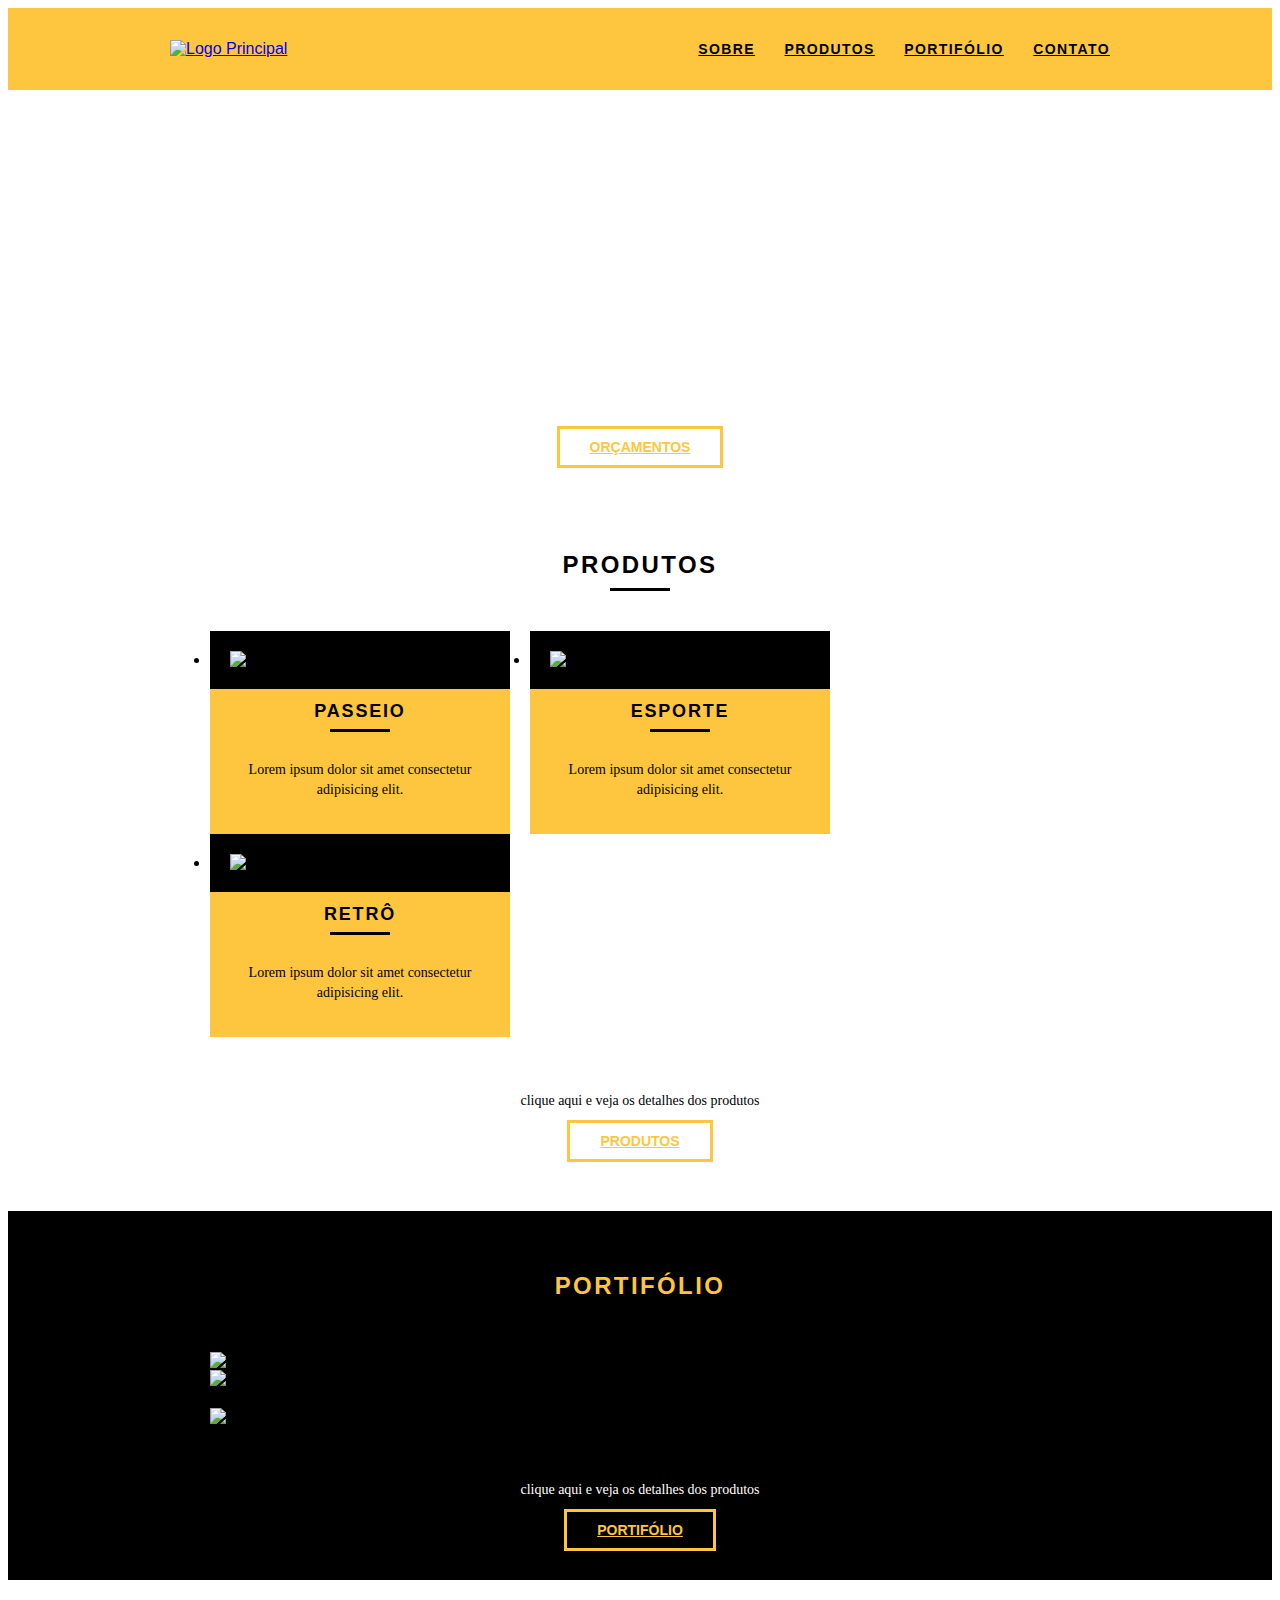
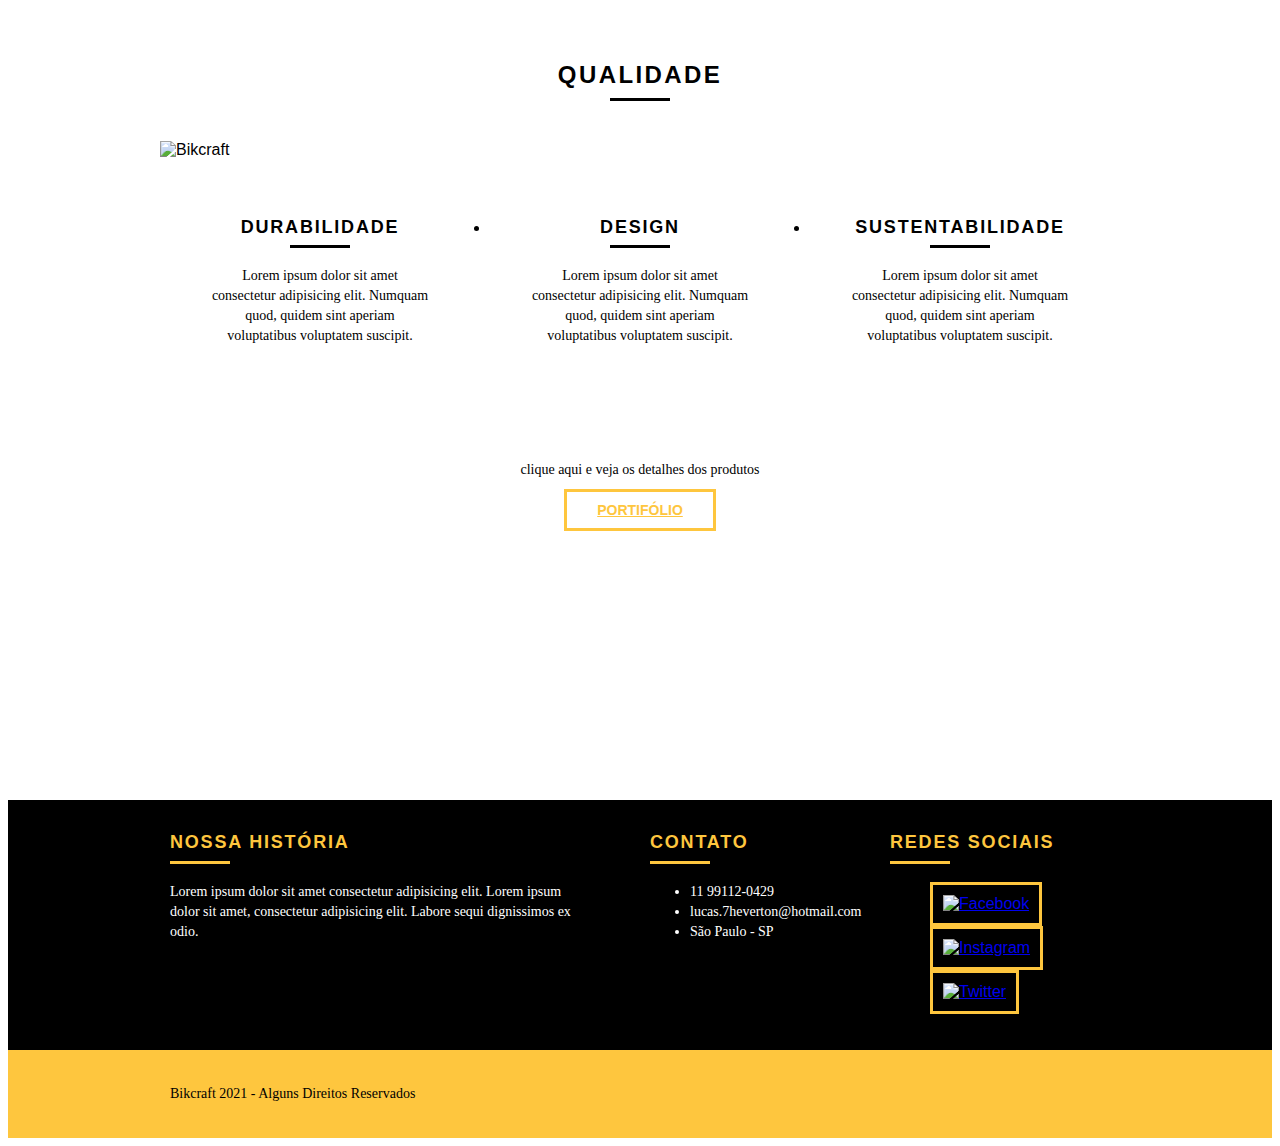
==== index.html @ a761aecc "add plugin slide js" ====
<!DOCTYPE html>
<html lang="pt-BR">

<head>
    <meta charset="UTF-8">
    <meta http-equiv="X-UA-Compatible" content="IE=edge">
    <meta name="viewport" content="width=device-width, initial-scale=1.0">
    <link rel="stylesheet" href="assets/css/normalize.css">
    <link rel="stylesheet" href="assets/css/reset.css">
    <link rel="stylesheet" href="assets/css/grid.css">
    <link rel="stylesheet" href="assets/css/index.css">
    <link rel="stylesheet" href="assets/css/resposivo.css">
    <script>document.documentElement.classList.add("js");</script>
    <title>Bikcraft</title>
</head>

<body>

    <header class="header">
        <div class="container">
            <a class="grid-4" href="index.html">
                <img src="assets/img/bikcraft.svg" alt="Logo Principal">
            </a>
            <nav class="header_menu grid-12">
                <ul>
                    <li><a href="sobre.html">Sobre</a></li>
                    <li><a href="produtos.html">Produtos</a></li>
                    <li><a href="portifolio.html">Portifólio</a></li>
                    <li><a href="contato.html">Contato</a></li>
                </ul>
            </nav>
        </div>
    </header>

    <section class="introducao">
        <div class="container">
            <h1>Bicicletas Feitas a Mão</h1>
            <blockquote class="quote-externo">
                <p>"não tenha nada em sua casa que você não considere útil ou acredita ser bonito"</p>
                <cite>LUCAS HEVERTON</cite>
            </blockquote>
            <a href="produtos.html" class="btn">Orçamentos</a>
        </div>
    </section>

    <section class="produtos container">
        <h2 class="subtitle">Produtos</h2>
        <ul class="produtos_lista">
            <li class="grid-1-3">
                <div class="produtos_icone">
                    <img src="assets/img/produtos/passeio.svg" alt="Passeio">
                </div>
                <h3>Passeio</h3>
                <p>Lorem ipsum dolor sit amet consectetur adipisicing elit.</p>
            </li>

            <li class="grid-1-3">
                <div class="produtos_icone">
                    <img src="assets/img/produtos/esporte.svg" alt="Esporte">
                </div>
                <h3>Esporte</h3>
                <p>Lorem ipsum dolor sit amet consectetur adipisicing elit.</p>
            </li>

            <li class="grid-1-3">
                <div class="produtos_icone">
                    <img src="assets/img/produtos/retro.svg" alt="Retrô">
                </div>
                <h3>Retrô</h3>
                <p>Lorem ipsum dolor sit amet consectetur adipisicing elit.</p>
            </li>
        </ul>

        <div class="call">
            <p>clique aqui e veja os detalhes dos produtos</p>
            <a class="btn btn-black" href="/produtos.html">Produtos</a>
        </div>
    </section>

    <section class="portifolio">
        <div class="container">
            <h2 class="subtitle">Portifólio</h2>
            <ul>
                <li class="grid-8">
                    <img src="assets/img/portfolio/retro.jpg" alt="Retrô">
                </li>

                <li class="grid-8">
                    <img src="assets/img/portfolio/passeio.jpg" alt="Passeio">
                </li>

                <li class="grid-16">
                    <img src="assets/img/portfolio/esporte.jpg" alt="Esporte">
                </li>
            </ul>

            <div class="call">
                <p>clique aqui e veja os detalhes dos produtos</p>
                <a class="btn" href="/portifolio.html">Portifólio</a>
            </div>

        </div>
    </section>

    <section class="qualidade container">
        <h2 class="subtitle">Qualidade</h2>
        <img src="assets/img/bikcraft-qualidade.svg" alt="Bikcraft">
        <ul class="qualidade_lista">
            <li class="grid-1-3">
                <h3>Durabilidade</h3>
                <p>
                    Lorem ipsum dolor sit amet consectetur adipisicing elit. Numquam quod, quidem sint aperiam
                    voluptatibus voluptatem suscipit.
                </p>
            </li>
            <li class="grid-1-3">
                <h3>Design</h3>
                <p>
                    Lorem ipsum dolor sit amet consectetur adipisicing elit. Numquam quod, quidem sint aperiam
                    voluptatibus voluptatem suscipit.
                </p>
            </li>
            <li class="grid-1-3">
                <h3>Sustentabilidade</h3>
                <p>
                    Lorem ipsum dolor sit amet consectetur adipisicing elit. Numquam quod, quidem sint aperiam
                    voluptatibus voluptatem suscipit.
                </p>
            </li>
        </ul>

        <div class="call">
            <p>clique aqui e veja os detalhes dos produtos</p>
            <a class="btn btn-black" href="/portifolio.html">Portifólio</a>
        </div>
    </section>

    <section class="ft-box">
        <blockquote class="quote-externo container">
            <p>"Lorem ipsum, dolor sit amet consectetur adipisicing elit."</p>
            <cite>LUCAS HEVERTON</cite>
        </blockquote>
    </section>

    <footer>
        <div class="footer">
            <div class="container">
                <div class="grid-8 footer_historia">
                    <h3>Nossa História</h3>
                    <p>Lorem ipsum dolor sit amet consectetur adipisicing elit. Lorem ipsum dolor sit amet, consectetur
                        adipisicing elit. Labore sequi dignissimos ex odio.</p>
                </div>
                <div class="grid-4 footer_contato">
                    <h3>Contato</h3>
                    <ul>
                        <li>11 99112-0429 </li>
                        <li>lucas.7heverton@hotmail.com</li>
                        <li>São Paulo - SP</li>
                    </ul>
                </div>
                <div class="grid-4 footer_social">
                    <h3>Redes Sociais</h3>
                    <ul>
                        <li>
                            <a href="#" target="_blank">
                                <img src="assets/img/redes-sociais/facebook.svg" alt="Facebook">
                            </a>
                        </li>
                        <li>
                            <a href="#" target="_blank">
                                <img src="assets/img/redes-sociais/instagram.svg" alt="Instagram">
                            </a>
                        </li>
                        <li>
                            <a href="#" target="_blank">
                                <img src="assets/img/redes-sociais/twitter.svg" alt="Twitter">
                            </a>
                        </li>
                    </ul>
                </div>
            </div>
        </div>

        <div class="copy">
            <div class="container">
                <p class="grid-16">Bikcraft 2021 - Alguns Direitos Reservados</p>
            </div>
        </div>

    </footer>
    <script type="text/javascript" src="assets/js/index.js"></script>
</body>

</html>
---- assets/css/grid.css ----
*, *:before, *:after {
  -webkit-box-sizing: border-box; 
  -moz-box-sizing: border-box; 
  box-sizing: border-box;
}

.container {
	max-width: 960px;
	margin: 0 auto;
	padding: 0px;
	position: relative;
}

.container:after, .container:before {
	content: " ";
	display: table;
}

.container:after {
	clear: both;
}

.grid-1, .grid-2, .grid-3, .grid-4, .grid-5, .grid-6, .grid-7, .grid-8, .grid-9, .grid-10, .grid-11, .grid-12, .grid-13, .grid-14, .grid-15, .grid-16, .grid-1-3 {
	float: left;
	margin-left: 10px;
	margin-right: 10px;
}

.grid-1 	{width: 40px;}
.grid-2 	{width: 100px;}
.grid-3 	{width: 160px;}
.grid-4 	{width: 220px;}
.grid-5 	{width: 280px;}
.grid-6 	{width: 340px;}
.grid-7 	{width: 400px;}
.grid-8 	{width: 460px;}
.grid-9 	{width: 520px;}
.grid-10 	{width: 580px;}
.grid-11 	{width: 640px;}
.grid-12 	{width: 700px;}
.grid-13 	{width: 760px;}
.grid-14 	{width: 820px;}
.grid-15 	{width: 880px;}
.grid-16 	{width: 940px;}
.grid-1-3	{width: 300px;}

@media only screen and (min-width: 788px) and (max-width: 979px) {
	
	.container {
		max-width: 768px;
	}

	.grid-1 	{width: 28px;}
	.grid-2 	{width: 76px;}
	.grid-3 	{width: 124px;}
	.grid-4 	{width: 172px;}
	.grid-5 	{width: 220px;}
	.grid-6 	{width: 268px;}
	.grid-7 	{width: 316px;}
	.grid-8 	{width: 364px;}
	.grid-9 	{width: 412px;}
	.grid-10 	{width: 460px;}
	.grid-11 	{width: 508px;}
	.grid-12 	{width: 556px;}
	.grid-13 	{width: 604px;}
	.grid-14 	{width: 652px;}
	.grid-15 	{width: 700px;}
	.grid-16 	{width: 748px;}
	.grid-1-3	{width: 236px;}
}

@media only screen and (max-width: 787px) {
    .container {
		width: 300px;
	}

	.grid-1, .grid-2, .grid-3, .grid-4, .grid-5, .grid-6, .grid-7, .grid-8, .grid-9, .grid-10, .grid-11, .grid-12, .grid-13, .grid-14, .grid-15, .grid-16, .grid-1-3 {
		width: 300px;
		margin: 0 0 20px 0;
		float: none;
	}
}
---- assets/css/index.css ----
/* Cores Padrão*/
:root {
    --defaultblack: #000000;
    --defaultwhite: #FFFFFF;
    --primary: #FEC63E;
}

/* Estilos Gerais */
body {
    font-family: Arial, Helvetica, sans-serif;
}

p {
    font-family: Georgia, 'Times New Roman', Times, serif;
    font-size: 14px;
    line-height: 20px;
}

.btn {
    border: 3px solid var(--primary);
    padding: 10px 30px;
    font-size: 14px;
    line-height: 20px;
    text-transform: uppercase;
    color: var(--primary);
    font-weight: bold;
}

.btn:hover {
    color: var(--defaultwhite);
    border: 3px solid var(--defaultwhite);
}

.btn-black:hover {
    color: var(--defaultblack);
    border: 3px solid var(--defaultblack);
}

.subtitle {
    font-size: 24px;
    line-height: 30px;
    font-weight: bold;
    letter-spacing: .1em;
    text-transform: uppercase;
    text-align: center;
    color: var(--defaultblack);
    margin-bottom: 40px;
}

.subtitle::after {
    content: '';
    display: block;
    width: 60px;
    margin: 0 auto;
    margin: 8px auto;
    border-top: 3px solid var(--defaultblack);
}

.subtitle-interno {
    font-size: 24px;
    line-height: 30px;
    font-weight: bold;
    letter-spacing: .1em;
    text-transform: uppercase;
    color: var(--defaultblack);
    margin-bottom: 20px;
}

.subtitle-interno::after {
    content: '';
    display: block;
    width: 60px;
    margin: 8px 0;
    border-top: 3px solid var(--defaultblack);
}

img {
    max-width: 100%;
    display: block;
    margin: 0 auto;
}

.introducao-interna { 
    width: 100%;
    height: 160px;
    text-align: center;
    background-repeat: no-repeat;
    background-position: center;
    color: var(--defaultwhite);
    padding-top: 30px;
}

.introducao-interna h1 {
    font-size: 36px;
    text-transform: uppercase;
    font-weight: bold;
}

.introducao-interna h1::after {
    content: '';
    display: block;
    width: 60px;
    margin: 0 auto;
    margin: 10px auto;
    border-top: 3px solid var(--defaultwhite);
}

/* Header */
.header {
    position: sticky;
    top: 0;
    width: 100%;
    background-color: var(--primary);
    padding: 15px 0;
    z-index: 999;
}

.header>.container {
    display: flex;
    place-items: center;
    align-items: center;
}

.header_menu {
    text-align: right;
}

.header_menu ul li {
    display: inline-block;
    margin-left: 25px;
}

.header_menu ul li a {
    color: var(--defaultblack);
    font-weight: bold;
    text-transform: uppercase;
    letter-spacing: .1em;
    font-size: 14px;
    line-height: 20px;
    padding: 10px 0;
}

.header_menu ul li a.menu-ativo {
    color: var(--defaultwhite);
}

.header_menu li a:hover {
    color: var(--defaultwhite);
}

/* Introdução */
.introducao {
    width: 100%;
    height: 380px;
    background-image: url("../img/bg.jpg");
    background-repeat: no-repeat;
    background-position: center;
    background-size: cover;
    text-align: center;
    padding: 80px;
}

.introducao h1 {
    font-size: 48px;
    text-transform: uppercase;
    color: var(--defaultwhite);
    font-weight: bold;
}

.quote-externo {
    max-width: 320px;
    margin: 0 auto;
    color: var(--defaultwhite);
    margin-bottom: 50px;
}

.quote-externo p {
    font-style: italic;
}

.quote-externo p::before,
.quote-externo p::after {
    content: '';
    display: block;
    width: 60px;
    margin: 0 auto;
    margin: 10px auto;
    border-top: 3px solid var(--defaultwhite);
}

.quote-externo cite {
    font-style: normal;
    font-weight: bold;
    font-style: 14px;
    letter-spacing: .1em;
}

/* Produtos */
.produtos {
    padding: 60px 0;
}

.produtos_lista li {
    background-color: var(--primary);
    text-align: center;
}

.produtos_lista h3 {
    font-weight: bold;
    font-size: 18px;
    line-height: 25px;
    text-transform: uppercase;
    letter-spacing: .1em;
    margin-top: 10px;
}

.produtos_lista h3::after {
    content: '';
    display: block;
    width: 60px;
    margin: 0 auto;
    margin: 5px auto;
    border-top: 3px solid var(--defaultblack);
}

.produtos_lista li p {
    padding: 10px 20px 20px 20px;
}

.produtos_icone {
    background-color: var(--defaultblack);
    padding: 20px;
}

.call {
    text-align: center;
    padding-top: 40px;
    clear: both;
}

.call p {
    margin-bottom: 20px;
}

/* Portifólio */
.portifolio {
    background-color: var(--defaultblack);
    padding: 40px 0;
}

.portifolio .subtitle {
    color: var(--primary);
}

.portifolio .subtitle::after {
    background-color: var(--primary);
}

.portifolio>div>ul>li:last-child {
    margin-top: 20px;
}

.portifolio .call p {
    color: var(--defaultwhite);
}

/* Qualidade */
.qualidade {
    padding: 60px 0;
}

.qualidade::after {
    content: "";
    display: block;
    width: 634px;
    height: 83px;
    background-image: url(../img/linhas.svg);
    background-repeat: no-repeat;
    background-position: center;
    position: absolute;
    top: 210px;
    left: 164px;
    z-index: -1;
}

.qualidade img {
    margin: 0 auto;
}

.qualidade_lista {
    padding: 30px 0 ;
    overflow: auto;
}

.qualidade_lista li {
    text-align: center;
    padding: 0 40px;
}

.qualidade_lista h3 {
    font-weight: bold;
    font-size: 18px;
    line-height: 25px;
    text-transform: uppercase;
    letter-spacing: .1em;
    margin-top: 10px;
}

.qualidade_lista h3::after {
    content: '';
    display: block;
    width: 60px;
    margin: 0 auto;
    margin: 5px auto;
    border-top: 3px solid var(--defaultblack);
}

/* Imagen antes do footer*/

.ft-box {
    width: 100%;
    height: 220px;
    background-image: url(../img/bg-footer.jpg);
    background-repeat: no-repeat;
    background-position: center;
    background-size: cover;
    text-align: center;
}

.ft-box .quote-externo {
    max-width: 400px;
    padding: 40px 0 ;
}

/* Footer */

.footer {
    padding: 20px 0;
    width: 100%;
    background-color: var(--defaultblack);
    color: var(--defaultwhite);
}

.footer h3 {
    font-weight: bold;
    font-size: 18px;
    color: var(--primary);
    line-height: 25px;
    text-transform: uppercase;
    letter-spacing: .1em;
    margin-top: 10px;
}

.footer h3::after {
    content: '';
    display: block;
    width: 60px;
    height: 3px;
    background-color: var(--primary);
    margin: 0 auto;
    margin: 6px 0 12px 0;
}

.footer_historia {
    padding-right: 40px;
}

.footer_contato ul li {
    font-size: 14px;
    line-height: 20px;
    font-family: Georgia, 'Times New Roman', Times, serif;
}

.footer_social ul li {
    display: inline-flex;
    margin-right: 10px;
}

.footer_social ul li a {
    border: 3px solid var(--primary);
    display: block;
    padding: 10px;
}

.footer_social ul li a:hover {
    border: 3px solid var(--defaultwhite);
}

/* Copy Right */

.copy {
    width: 100%;
    background-color: var(--primary);
    padding: 20px 0;
}

/* Slider JS */

.js [data-slide] {
    position: relative;
}

.js [data-slide] > * {
    position: absolute;
    top: 0px;
    opacity: 0;
}

.js [data-slide] > .active {
    position: relative;
    opacity: 1;
    transition: opacity 500ms;
    z-index: 1;
}

/* CSS recomendado para a navegação */
.js [data-slide-nav] {
    display: block;
    justify-content: center;
    text-align: center;
    margin-top: 20px;
}

.js [data-slide-nav] > button {
    display: inline-block;
    width: 12px;
    margin: 4px;
    height: 12px;
    border: none;
    padding: 0px;
    border-radius: 6px;
    background: #1d1d1d;
    text-indent: -100px;
    overflow: hidden;
}

.js [data-slide-nav] > button.active {
    background: #fec454;
}
---- assets/css/resposivo.css ----
/* Style tablet */
@media only screen and (min-width: 788px) and (max-width: 979px) {

	/* Qualidade Home */
	.qualidade::after {
		left: 68px;
	}

	.qualidade_lista li {
		text-align: center;
		padding: 0 10px;
	}

	/* Footer */
	.footer_social ul li a {
		border: 3px solid var(--primary);
		display: block;
		padding: 6px;
	}

	.footer_social ul li img {
		width: 26px;
		height: 26px;
	}

	/* Produtos  */
	.produto_item h2 {
		top: -150px;
		margin-bottom: -56px;
	}

	.produto_icone {
		background-color: var(--defaultblack);
		padding: 41px 0;
	}
	.produto_info p {
		height: 139px;
		font-size: 16px;
		line-height: 20px;
		padding: 22px 40px;
	}
	
	.produto_info ul li {
		font-size: 16px;
	}

}

/* Style smartphone */
@media only screen and (max-width: 787px) {

	/* Header */
	.header {
		position: relative;
		padding-bottom: 0;
	}

	.header>.container {
		display: grid;
	}
	

	.header img {
		margin: 0 auto;
	}

	.header_menu {
		text-align: center;
	}

	.header_menu ul li {
		margin: 5px;
	}

	.header_menu ul li a {
		border: 4px solid var(--defaultblack);
		width: 135px;
		display: block;
		float: left;
	}

	.header_menu ul li a:hover {
		border-color: var(--defaultwhite);
	}

	/* Introdução */
	.introducao {
		padding: 20px 0 0 0;
		background-image: url("../img/bg-mobile.jpg");
		background-repeat: no-repeat;
		background-position: center;
		background-size: cover;
	}

	.introducao h1 {
		font-size: 36px;
		padding-top: 40px;
	}

	/* Call */
	.call {
		padding-top: 10px;
	}

	/* Qualidade Home */
	.qualidade::after {
		display: none;
	}

	.qualidade_lista li {
		padding: 10px 10px;
	}

	.header_menu ul li a.menu-ativo {
		border-color: var(--defaultwhite);
	}

	.missao__sobre p {
		font-size: 16px;
		padding-right: 0px;
	}

	.missao__sobre ul li {
		font-size: 16px;
	}

	/* Produtos  */
	.produto_item h2 {
		top: -110px;
		margin-bottom: -78px;
	}

	.produto_icone {
		background-color: var(--defaultblack);
		padding: 41px 0;
	}
	.produto_info p {
		height: auto;
		font-size: 14px;
		line-height: 20px;
		padding: 22px 40px;
	}
	
	.produto_info ul li {
		font-size: 14px;
	}

	/* Orçamento */
	.form {
		padding-right: 0;
	}

	 .orcamento_dados ul {
		 padding-right: 0;
	 }

	 /* Contanto */
	 .contato_form {
		 padding-right: 0;
		 padding-bottom: 40px;
	 }
}
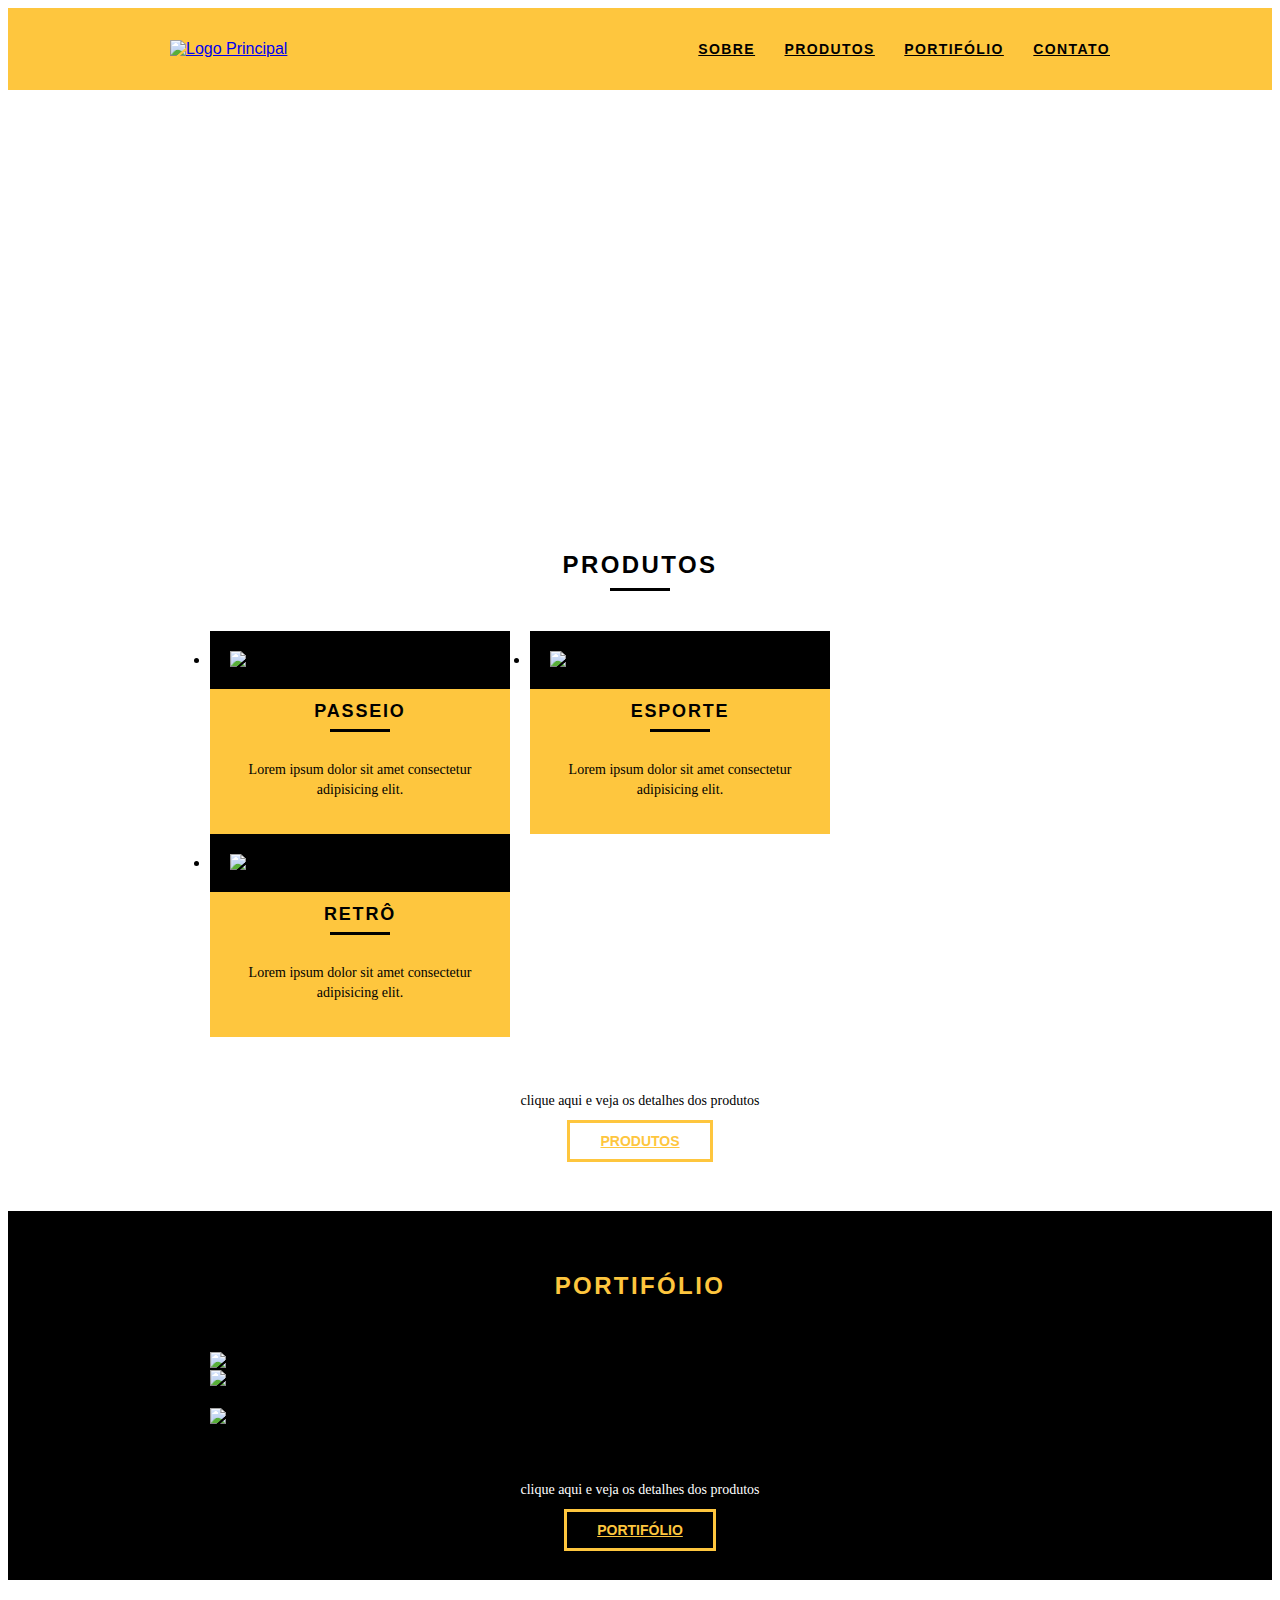
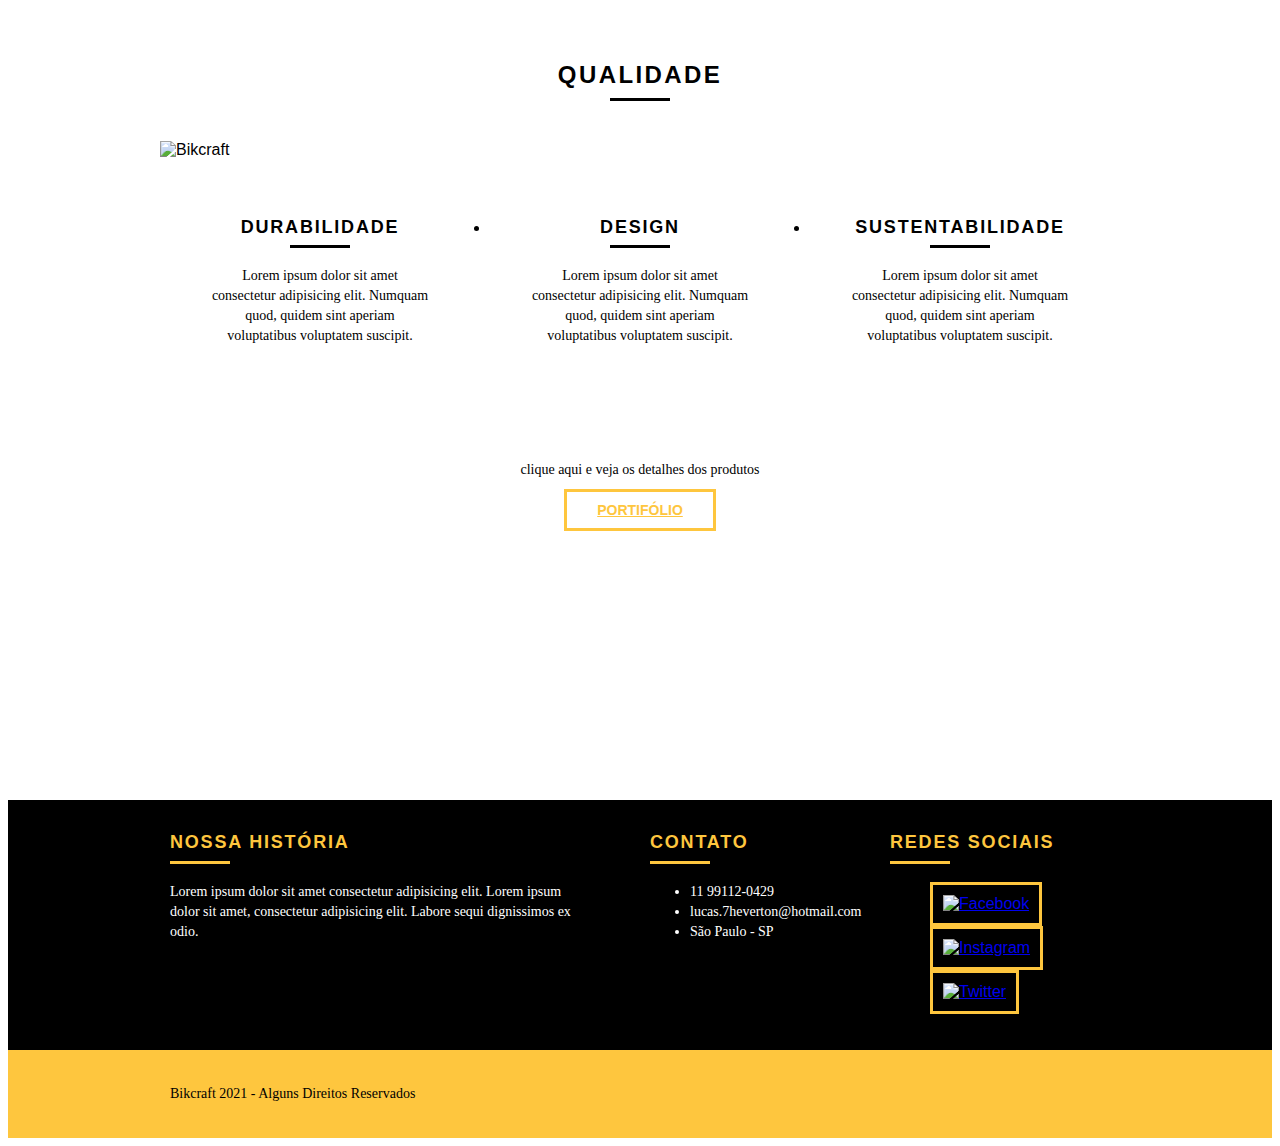
==== commit 11050708: "add simple anime with vanilha js animation and css" ====
--- a/index.html
+++ b/index.html
@@ -34,16 +34,16 @@
 
     <section class="introducao">
         <div class="container">
-            <h1>Bicicletas Feitas a Mão</h1>
-            <blockquote class="quote-externo">
+            <h1 data-anime="400" class="fadeInDown">Bicicletas Feitas a Mão</h1>
+            <blockquote data-anime="800" class="quote-externo fadeInDown">
                 <p>"não tenha nada em sua casa que você não considere útil ou acredita ser bonito"</p>
                 <cite>LUCAS HEVERTON</cite>
             </blockquote>
-            <a href="produtos.html" class="btn">Orçamentos</a>
+            <a data-anime="1200" href="produtos.html" class="btn">Orçamentos</a>
         </div>
     </section>
 
-    <section class="produtos container">
+    <section class="produtos container fadeInDown" data-anime="80">
         <h2 class="subtitle">Produtos</h2>
         <ul class="produtos_lista">
             <li class="grid-1-3">
@@ -188,6 +188,7 @@
         </div>
 
     </footer>
+    <script type="text/javascript" src="assets/js/simple-anime.js"></script>
     <script type="text/javascript" src="assets/js/index.js"></script>
 </body>
 
--- a/assets/css/index.css
+++ b/assets/css/index.css
@@ -436,4 +436,20 @@
 
 .js [data-slide-nav] > button.active {
     background: #fec454;
+}
+
+/* Anime JS */
+
+.js [data-anime] {
+    opacity: 0;
+}
+
+.js .fadeInDown {
+    transform: translate3d(0, -20px, 0);
+}
+
+.js .anime {
+    opacity: 1;
+    transform: none;
+    transition: opacity 800ms, transform 800ms;
 }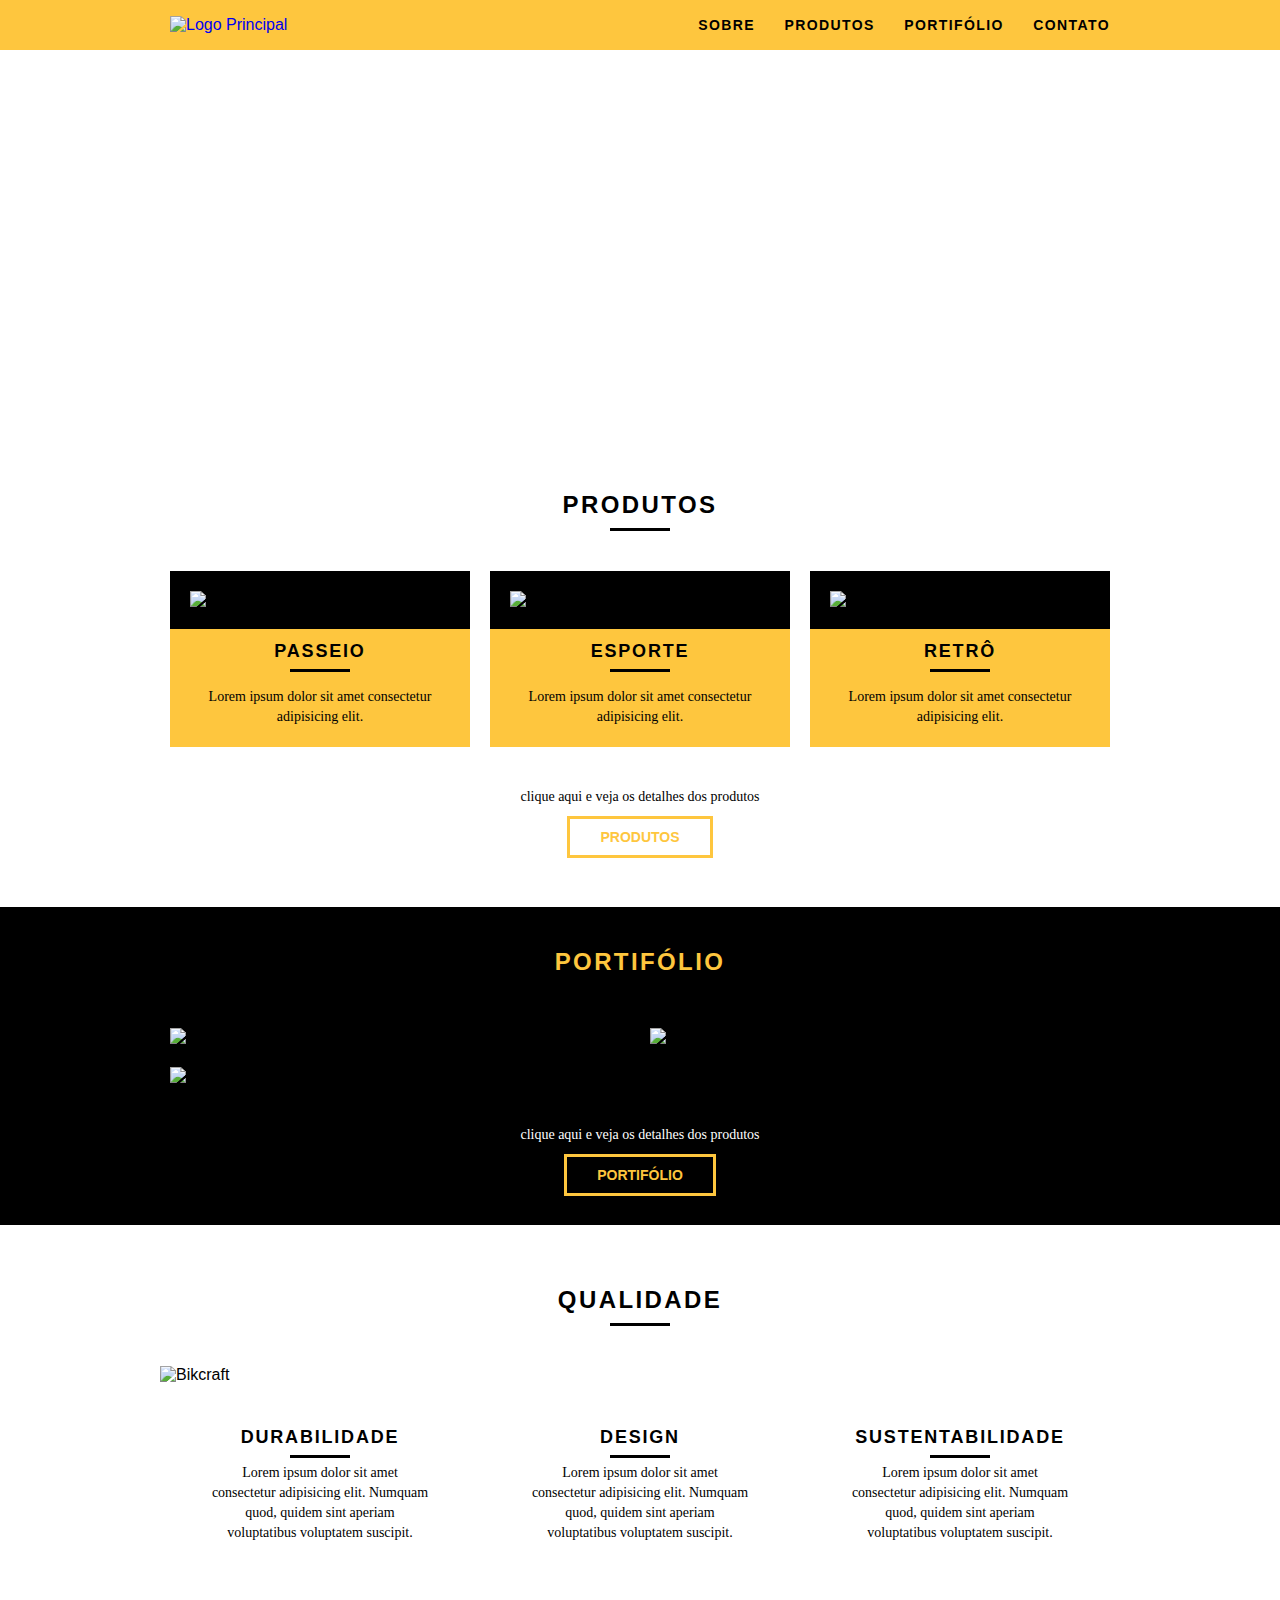
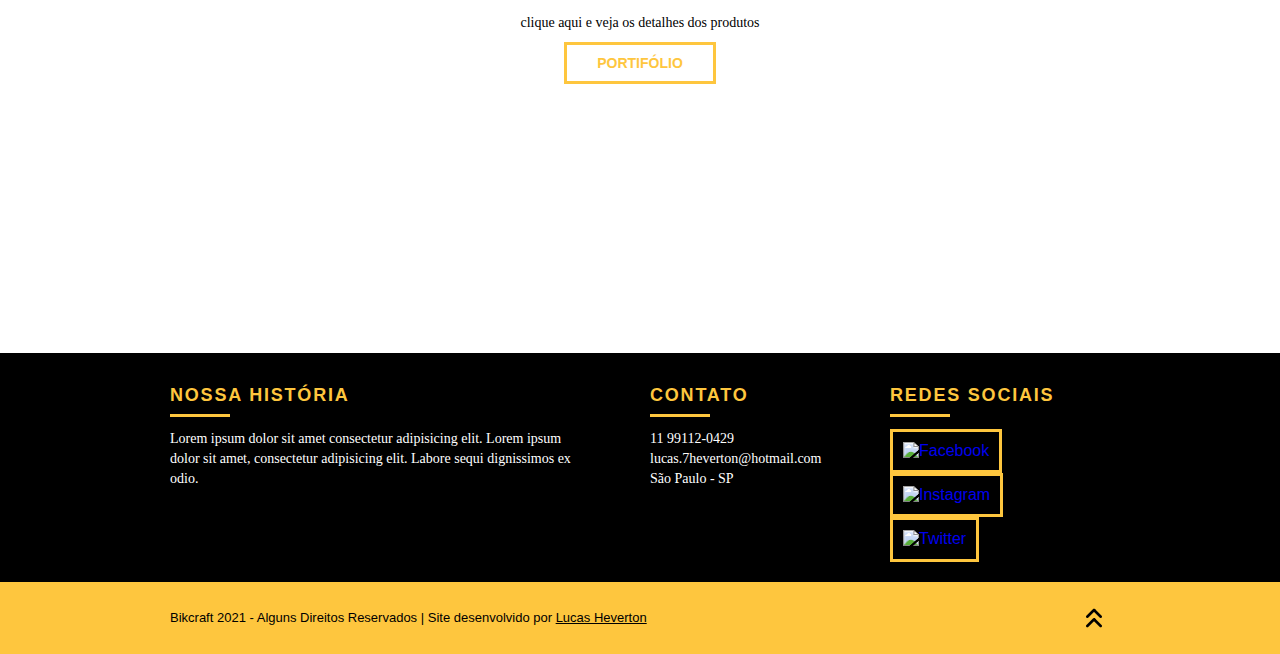
==== commit 54600d5a: "add gitIgnore, add readme, add new footer, fix style css, fix bg produtos, unify css" ====
--- a/index.html
+++ b/index.html
@@ -3,15 +3,40 @@
 
 <head>
     <meta charset="UTF-8">
+    <title>Bikcraft - Bicicletas Personalizadas</title>
+    <meta name="description" content="Compre a sua bicicleta personalizada na Bikcraft, possuímos modelos passeio, retrô e esporte.">
+
+    <!-- SEO  -->
+    <meta property="og:type" content="website"/>
+    <meta property="og:title" content="Bikcraft - Bicicletas Personalizadas"/>
+    <meta property="og:description" content="Compre a sua bicicleta personalizada na Bikcraft, possuímos modelos passeio, retrô e esporte."/>
+    <meta property="og:url" content="http://bikcraft.com.br"/>
+    <meta property="og:image" content="http://bikcraft.com.br/assets/img/og-image.png"/>
     <meta http-equiv="X-UA-Compatible" content="IE=edge">
     <meta name="viewport" content="width=device-width, initial-scale=1.0">
-    <link rel="stylesheet" href="assets/css/normalize.css">
-    <link rel="stylesheet" href="assets/css/reset.css">
-    <link rel="stylesheet" href="assets/css/grid.css">
+    
+    <!-- Favicons -->
+    <link rel="shortcut icon" href="assets/img/favicon/bikcraft.ico" type="image/x-icon">
+    <link rel="apple-touch-icon" sizes="57x57" href="assets/img/favicon/apple-icon-57x57.png">
+    <link rel="apple-touch-icon" sizes="60x60" href="assets/img/favicon/apple-icon-60x60.png">
+    <link rel="apple-touch-icon" sizes="72x72" href="assets/img/favicon/apple-icon-72x72.png">
+    <link rel="apple-touch-icon" sizes="76x76" href="assets/img/favicon/apple-icon-76x76.png">
+    <link rel="apple-touch-icon" sizes="114x114" href="assets/img/favicon/apple-icon-114x114.png">
+    <link rel="apple-touch-icon" sizes="120x120" href="assets/img/favicon/apple-icon-120x120.png">
+    <link rel="apple-touch-icon" sizes="144x144" href="assets/img/favicon/apple-icon-144x144.png">
+    <link rel="apple-touch-icon" sizes="152x152" href="assets/img/favicon/apple-icon-152x152.png">
+    <link rel="apple-touch-icon" sizes="180x180" href="assets/img/favicon/apple-icon-180x180.png">
+    <link rel="icon" type="image/png" sizes="192x192"  href="assets/img/favicon/android-icon-192x192.png">
+    <link rel="icon" type="image/png" sizes="32x32" href="assets/img/favicon/favicon-32x32.png">
+    <link rel="icon" type="image/png" sizes="96x96" href="assets/img/favicon/android-icon-96x96.png">
+    <link rel="icon" type="image/png" sizes="16x16" href="assets/img/favicon/favicon-16x16.png">
+    <link rel="manifest" href="assets/img/favicon/manifest.json">
+    <meta name="msapplication-TileColor" content="#FEC63E">
+    <meta name="msapplication-TileImage" content="assets/img/favicon/ms-icon-144x144.png">
+    <meta name="theme-color" content="#FEC63E">
+
     <link rel="stylesheet" href="assets/css/index.css">
-    <link rel="stylesheet" href="assets/css/resposivo.css">
     <script>document.documentElement.classList.add("js");</script>
-    <title>Bikcraft</title>
 </head>
 
 <body>
@@ -183,7 +208,8 @@
 
         <div class="copy">
             <div class="container">
-                <p class="grid-16">Bikcraft 2021 - Alguns Direitos Reservados</p>
+                <p class="grid-14">Bikcraft 2021 - Alguns Direitos Reservados | Site desenvolvido por <a href="https://www.linkedin.com/in/lucas-heverton/" target="_blank"><strong>Lucas Heverton</strong></a></p>
+                <span class="grid-2"><a href="#"><img src="assets/img/up-arrow.png" alt="Ir para o topo" title="Ir para o topo"></a></span>
             </div>
         </div>
 
--- a/assets/css/index.css
+++ b/assets/css/index.css
@@ -1,8 +1,504 @@
+/*! normalize.css v8.0.1 | MIT License | github.com/necolas/normalize.css */
+
+/* Document
+   ========================================================================== */
+
+/**
+ * 1. Correct the line height in all browsers.
+ * 2. Prevent adjustments of font size after orientation changes in iOS.
+ */
+
+ html {
+    font-family: sans-serif;
+    line-height: 1.15; /* 1 */
+    -webkit-text-size-adjust: 100%; /* 2 */
+  }
+  
+  /* Sections
+     ========================================================================== */
+  
+  /**
+   * Remove the margin in all browsers.
+   */
+  
+  body {
+    margin: 0;
+  }
+  
+  /**
+   * Render the `main` element consistently in IE.
+   */
+  
+  main {
+    display: block;
+  }
+  
+  /**
+   * Correct the font size and margin on `h1` elements within `section` and
+   * `article` contexts in Chrome, Firefox, and Safari.
+   */
+  
+  h1 {
+    font-size: 2em;
+    margin: 0.67em 0;
+  }
+  
+  /* Grouping content
+     ========================================================================== */
+  
+  /**
+   * 1. Add the correct box sizing in Firefox.
+   * 2. Show the overflow in Edge and IE.
+   */
+  
+  hr {
+    box-sizing: content-box; /* 1 */
+    height: 0; /* 1 */
+    overflow: visible; /* 2 */
+  }
+  
+  /**
+   * 1. Correct the inheritance and scaling of font size in all browsers.
+   * 2. Correct the odd `em` font sizing in all browsers.
+   */
+  
+  pre {
+    font-family: monospace, monospace; /* 1 */
+    font-size: 1em; /* 2 */
+  }
+  
+  /* Text-level semantics
+     ========================================================================== */
+  
+  /**
+   * Remove the gray background on active links in IE 10.
+   */
+  
+  a {
+    background-color: transparent;
+  }
+  
+  /**
+   * 1. Remove the bottom border in Chrome 57-
+   * 2. Add the correct text decoration in Chrome, Edge, IE, Opera, and Safari.
+   */
+  
+  abbr[title] {
+    border-bottom: none; /* 1 */
+    text-decoration: underline; /* 2 */
+    text-decoration: underline dotted; /* 2 */
+  }
+  
+  /**
+   * Add the correct font weight in Chrome, Edge, and Safari.
+   */
+  
+  b,
+  strong {
+    font-weight: bolder;
+  }
+  
+  /**
+   * 1. Correct the inheritance and scaling of font size in all browsers.
+   * 2. Correct the odd `em` font sizing in all browsers.
+   */
+  
+  code,
+  kbd,
+  samp {
+    font-family: monospace, monospace; /* 1 */
+    font-size: 1em; /* 2 */
+  }
+  
+  /**
+   * Add the correct font size in all browsers.
+   */
+  
+  small {
+    font-size: 80%;
+  }
+  
+  /**
+   * Prevent `sub` and `sup` elements from affecting the line height in
+   * all browsers.
+   */
+  
+  sub,
+  sup {
+    font-size: 75%;
+    line-height: 0;
+    position: relative;
+    vertical-align: baseline;
+  }
+  
+  sub {
+    bottom: -0.25em;
+  }
+  
+  sup {
+    top: -0.5em;
+  }
+  
+  /* Embedded content
+     ========================================================================== */
+  
+  /**
+   * Remove the border on images inside links in IE 10.
+   */
+  
+  img {
+    border-style: none;
+  }
+  
+  /* Forms
+     ========================================================================== */
+  
+  /**
+   * 1. Change the font styles in all browsers.
+   * 2. Remove the margin in Firefox and Safari.
+   */
+  
+  button,
+  input,
+  optgroup,
+  select,
+  textarea {
+    font-family: inherit; /* 1 */
+    font-size: 100%; /* 1 */
+    line-height: 1.15; /* 1 */
+    margin: 0; /* 2 */
+  }
+  
+  /**
+   * Show the overflow in IE.
+   * 1. Show the overflow in Edge.
+   */
+  
+  button,
+  input { /* 1 */
+    overflow: visible;
+  }
+  
+  /**
+   * Remove the inheritance of text transform in Edge, Firefox, and IE.
+   * 1. Remove the inheritance of text transform in Firefox.
+   */
+  
+  button,
+  select { /* 1 */
+    text-transform: none;
+  }
+  
+  /**
+   * Correct the inability to style clickable types in iOS and Safari.
+   */
+  
+  button,
+  [type="button"],
+  [type="reset"],
+  [type="submit"] {
+    -webkit-appearance: button;
+  }
+  
+  /**
+   * Remove the inner border and padding in Firefox.
+   */
+  
+  button::-moz-focus-inner,
+  [type="button"]::-moz-focus-inner,
+  [type="reset"]::-moz-focus-inner,
+  [type="submit"]::-moz-focus-inner {
+    border-style: none;
+    padding: 0;
+  }
+  
+  /**
+   * Restore the focus styles unset by the previous rule.
+   */
+  
+  button:-moz-focusring,
+  [type="button"]:-moz-focusring,
+  [type="reset"]:-moz-focusring,
+  [type="submit"]:-moz-focusring {
+    outline: 1px dotted ButtonText;
+  }
+  
+  /**
+   * Correct the padding in Firefox.
+   */
+  
+  fieldset {
+    padding: 0.35em 0.75em 0.625em;
+  }
+  
+  /**
+   * 1. Correct the text wrapping in Edge and IE.
+   * 2. Correct the color inheritance from `fieldset` elements in IE.
+   * 3. Remove the padding so developers are not caught out when they zero out
+   *    `fieldset` elements in all browsers.
+   */
+  
+  legend {
+    box-sizing: border-box; /* 1 */
+    color: inherit; /* 2 */
+    display: table; /* 1 */
+    max-width: 100%; /* 1 */
+    padding: 0; /* 3 */
+    white-space: normal; /* 1 */
+  }
+  
+  /**
+   * Add the correct vertical alignment in Chrome, Firefox, and Opera.
+   */
+  
+  progress {
+    vertical-align: baseline;
+  }
+  
+  /**
+   * Remove the default vertical scrollbar in IE 10+.
+   */
+  
+  textarea {
+    overflow: auto;
+  }
+  
+  /**
+   * 1. Add the correct box sizing in IE 10.
+   * 2. Remove the padding in IE 10.
+   */
+  
+  [type="checkbox"],
+  [type="radio"] {
+    box-sizing: border-box; /* 1 */
+    padding: 0; /* 2 */
+  }
+  
+  /**
+   * Correct the cursor style of increment and decrement buttons in Chrome.
+   */
+  
+  [type="number"]::-webkit-inner-spin-button,
+  [type="number"]::-webkit-outer-spin-button {
+    height: auto;
+  }
+  
+  /**
+   * 1. Correct the odd appearance in Chrome and Safari.
+   * 2. Correct the outline style in Safari.
+   */
+  
+  [type="search"] {
+    -webkit-appearance: textfield; /* 1 */
+    outline-offset: -2px; /* 2 */
+  }
+  
+  /**
+   * Remove the inner padding in Chrome and Safari on macOS.
+   */
+  
+  [type="search"]::-webkit-search-decoration {
+    -webkit-appearance: none;
+  }
+  
+  /**
+   * 1. Correct the inability to style clickable types in iOS and Safari.
+   * 2. Change font properties to `inherit` in Safari.
+   */
+  
+  ::-webkit-file-upload-button {
+    -webkit-appearance: button; /* 1 */
+    font: inherit; /* 2 */
+  }
+  
+  /* Interactive
+     ========================================================================== */
+  
+  /*
+   * Add the correct display in Edge, IE 10+, and Firefox.
+   */
+  
+  details {
+    display: block;
+  }
+  
+  /*
+   * Add the correct display in all browsers.
+   */
+  
+  summary {
+    display: list-item;
+  }
+  
+  /* Misc
+     ========================================================================== */
+  
+  /**
+   * Add the correct display in IE 10+.
+   */
+  
+  template {
+    display: none;
+  }
+  
+  /**
+   * Add the correct display in IE 10.
+   */
+  
+  [hidden] {
+    display: none;
+  }
+
+  /* ==========================================================================
+   Reset
+   ========================================================================== */
+
+
+/**
+ * Remove anchor tex-decoration
+ */
+
+a {
+    text-decoration: none;
+}
+
+
+/**
+ * Remove list-style
+ */
+
+ol,
+ul {
+    list-style: none;
+}
+
+html,
+body,
+div,
+span,
+iframe,
+h1,
+h2,
+h3,
+h4,
+h5,
+h6,
+p,
+blockquote,
+a,
+em,
+img,
+dl,
+dt,
+dd,
+ol,
+ul,
+li,
+fieldset,
+form,
+label,
+legend,
+article,
+footer,
+header,
+nav,
+section,
+main {
+    margin: 0;
+    padding: 0;
+    border: 0;
+    vertical-align: baseline;
+}
+
+*, *:before, *:after {
+    -webkit-box-sizing: border-box; 
+    -moz-box-sizing: border-box; 
+    box-sizing: border-box;
+  }
+  
+  .container {
+      max-width: 960px;
+      margin: 0 auto;
+      padding: 0px;
+      position: relative;
+  }
+  
+  .container:after, .container:before {
+      content: " ";
+      display: table;
+  }
+  
+  .container:after {
+      clear: both;
+  }
+  
+  .grid-1, .grid-2, .grid-3, .grid-4, .grid-5, .grid-6, .grid-7, .grid-8, .grid-9, .grid-10, .grid-11, .grid-12, .grid-13, .grid-14, .grid-15, .grid-16, .grid-1-3 {
+      float: left;
+      margin-left: 10px;
+      margin-right: 10px;
+  }
+  
+  .grid-1 	{width: 40px;}
+  .grid-2 	{width: 100px;}
+  .grid-3 	{width: 160px;}
+  .grid-4 	{width: 220px;}
+  .grid-5 	{width: 280px;}
+  .grid-6 	{width: 340px;}
+  .grid-7 	{width: 400px;}
+  .grid-8 	{width: 460px;}
+  .grid-9 	{width: 520px;}
+  .grid-10 	{width: 580px;}
+  .grid-11 	{width: 640px;}
+  .grid-12 	{width: 700px;}
+  .grid-13 	{width: 760px;}
+  .grid-14 	{width: 820px;}
+  .grid-15 	{width: 880px;}
+  .grid-16 	{width: 940px;}
+  .grid-1-3	{width: 300px;}
+  
+  @media only screen and (min-width: 788px) and (max-width: 979px) {
+      
+      .container {
+          max-width: 768px;
+      }
+  
+      .grid-1 	{width: 28px;}
+      .grid-2 	{width: 76px;}
+      .grid-3 	{width: 124px;}
+      .grid-4 	{width: 172px;}
+      .grid-5 	{width: 220px;}
+      .grid-6 	{width: 268px;}
+      .grid-7 	{width: 316px;}
+      .grid-8 	{width: 364px;}
+      .grid-9 	{width: 412px;}
+      .grid-10 	{width: 460px;}
+      .grid-11 	{width: 508px;}
+      .grid-12 	{width: 556px;}
+      .grid-13 	{width: 604px;}
+      .grid-14 	{width: 652px;}
+      .grid-15 	{width: 700px;}
+      .grid-16 	{width: 748px;}
+      .grid-1-3	{width: 236px;}
+  }
+  
+  @media only screen and (max-width: 787px) {
+      .container {
+          width: 300px;
+      }
+  
+      .grid-1, .grid-2, .grid-3, .grid-4, .grid-5, .grid-6, .grid-7, .grid-8, .grid-9, .grid-10, .grid-11, .grid-12, .grid-13, .grid-14, .grid-15, .grid-16, .grid-1-3 {
+          width: 300px;
+          margin: 0 0 20px 0;
+          float: none;
+      }
+  }
+
 /* Cores Padrão*/
 :root {
     --defaultblack: #000000;
     --defaultwhite: #FFFFFF;
     --primary: #FEC63E;
+    --bg-list: #1d1d1d;
 }
 
 /* Estilos Gerais */
@@ -78,6 +574,7 @@
     max-width: 100%;
     display: block;
     margin: 0 auto;
+    outline: none;
 }
 
 .introducao-interna { 
@@ -191,7 +688,7 @@
 .quote-externo cite {
     font-style: normal;
     font-weight: bold;
-    font-style: 14px;
+    font-size: 14px;
     letter-spacing: .1em;
 }
 
@@ -392,6 +889,29 @@
     width: 100%;
     background-color: var(--primary);
     padding: 20px 0;
+}
+
+.copy .container {
+    display: flex;
+    place-items: center;
+    align-items: center;
+    text-align: left;
+}
+
+.copy .container p {
+    font-family: arial;
+    font-size: 13px;
+}
+
+.copy .container span a {
+    float: right;
+}
+
+.copy .container p a strong {
+    font-weight: 100;
+    text-decoration: underline;
+    color: var(--defaultblack);
+    cursor: pointer;
 }
 
 /* Slider JS */
@@ -452,4 +972,533 @@
     opacity: 1;
     transform: none;
     transition: opacity 800ms, transform 800ms;
+}
+
+/* Form */
+
+#form-erro {
+    color: var(--defaultblack);
+    font-family: Arial, Helvetica, sans-serif;   
+}
+
+#form-erro h2 {
+    color: red;
+}
+
+#form-sucesso {
+    color: var(--defaultblack);
+    font-family: Arial, Helvetica, sans-serif;  
+}
+
+#form-sucesso h2 {
+    color: green;
+}
+
+.interna__sobre { 
+    background-image: url(../img/bg-sobre.jpg);
+    background-size: cover;
+}
+
+.missao__sobre {
+    padding-top: 60px;
+}
+
+.missao__sobre p {
+    font-size: 18px;
+    line-height: 25px;
+    margin-bottom: 1em;
+    padding-right: 60px;
+}
+
+.missao__sobre ul li {
+    font-family: Georgia, 'Times New Roman', Times, serif;
+    font-size: 18px;
+    line-height: 30px;
+}
+
+.foto-equipe {
+    padding-top: 20px;
+}
+
+.interna__produtos {
+    background-image: url(../img/bg-produtos.jpg);
+    background-size: cover;
+}
+.produto_item {
+    padding-top: 60px;
+}
+
+.produto_item h2 {
+    font-size: 36px;
+    text-transform: uppercase;
+    font-weight: bold;
+    letter-spacing: .1em;
+    color: var(--defaultwhite);
+    position: relative;
+    top: -180px;
+    text-align: center;
+    margin-bottom: -56px;
+}
+
+.produto_item h2::before, .produto_item h2::after {
+    content: '';
+    display: block;
+    width: 60px;
+    height: 3px;
+    margin: 0 auto;
+    margin: 10px auto;
+    border-top: 3px solid var(--defaultwhite);
+}
+
+.produto_icone {
+    background-color: var(--defaultblack);
+    padding: 70px 0;
+}
+
+.produto_icone img {
+    margin: 0 auto;
+}
+
+.produto_info {
+    background-color: var(--defaultblack);
+}
+
+.produto_info p {
+    height: 197px;
+    color: var(--defaultwhite);
+    font-size: 18px;
+    font-family: Georgia, 'Times New Roman', Times, serif;
+    line-height: 25px;
+    padding: 30px 40px;
+}
+
+.produto_info ul {
+    display: grid;
+    grid-template-columns: repeat(2, 1fr);
+    grid-template-rows: repeat(2, 1fr);
+    grid-gap: 3px;
+}
+
+.produto_info ul li {
+    background-color: var(--primary);
+    text-transform: uppercase;
+    font-size: 18px;
+    line-height: 20px;
+    padding: 10px 10px;
+    text-align: center;
+    font-weight: bold;
+}
+
+/*Orçamento*/
+
+.orcamento {
+    width: 100%;
+    background-color: var(--defaultblack);
+    margin-top: 60px;
+    padding: 40px 0;
+}
+
+.orcamento h2 {
+    color: var(--primary);
+}
+
+.orcamento .container .subtitle::after {
+    border-top: 3px solid var(--primary);
+}
+
+.form {
+    padding-right: 60px;
+}
+
+.form label {
+    color: var(--defaultwhite);
+    display: block;
+    font-family: Georgia, 'Times New Roman', Times, serif;
+    font-size: 18px;
+    line-height: 25px;
+    margin-bottom: 5px;
+}
+
+.form input {
+    display: block;
+    font-family: Georgia, 'Times New Roman', Times, serif;
+    width: 100%;
+    border: 4px solid var(--primary);
+    background: none;
+    color: var(--defaultwhite);
+    outline: none;
+    padding: 5px;
+    margin-bottom: 10px;
+    font-size: 14px;
+}
+
+.form textarea {
+    display: block;
+    font-family: Georgia, 'Times New Roman', Times, serif;
+    width: 100%;
+    height: 120px;
+    border: 4px solid var(--primary);
+    background: none;
+    color: var(--defaultwhite);
+    outline: none;
+    padding: 5px;
+    margin-bottom: 20px;
+    font-size: 14px;
+}
+
+.form button {
+    background: none;
+    padding: 8px 40px;
+}
+
+.orcamento_dados {
+    color: var(--defaultwhite);
+}
+
+.orcamento_dados h3 {
+    color: var(--primary);
+    font-size: 18px;
+    text-transform: uppercase;
+}
+
+.orcamento_dados span {
+    display: block;
+    font-size: 18px;
+    font-family: Georgia, 'Times New Roman', Times, serif;
+    line-height: 30px;
+}
+
+.orcamento_dados span:nth-of-type(2) {
+    margin-bottom: 30px;
+}
+
+.orcamento_dados ul {
+    padding-right: 80px;
+}
+
+.orcamento_dados ul li {
+    font-family: Georgia, 'Times New Roman', Times, serif;
+    font-size: 14px;
+    padding: 10px
+}
+
+.orcamento_dados ul li:nth-child(odd) {
+    background-color: var(--bg-list) ;
+}
+
+.orcamento_dados p {
+    margin: 10px 0;
+}
+
+.interna__portifolio { 
+    background-image: url(../img/bg-portfolio.jpg);
+    background-size: cover;
+}
+
+.quote_clientes {
+    padding: 60px 0;
+    max-width: 500px;
+    margin: 0 auto;
+}
+
+.quote_clientes p {
+    text-align: center;
+    font-family: Georgia, 'Times New Roman', Times, serif;
+    font-size: 18px;
+    line-height: 25px;
+    font-style: italic;
+    margin-bottom: 20px;
+}
+
+.quote_clientes cite {
+    font-weight: bold;
+    font-size: 18px;
+    text-align: right;
+    float: right;
+    font-style: normal;
+}
+
+.interna__contato {
+    background-image: url(../img/bg-contato.jpg);
+    background-size: cover;
+}
+
+/*Orçamento*/
+
+.contato {
+    padding: 40px 0;
+}
+
+.contato_form {
+    padding-right: 60px;
+}
+
+.contato_form label {
+    display: block;
+    font-family: Georgia, 'Times New Roman', Times, serif;
+    font-size: 18px;
+    line-height: 25px;
+    margin-bottom: 5px;
+}
+
+.contato_form input {
+    display: block;
+    font-family: Georgia, 'Times New Roman', Times, serif;
+    width: 100%;
+    border: 4px solid var(--primary);
+    background: none;
+    outline: none;
+    padding: 5px;
+    margin-bottom: 10px;
+    font-size: 14px;
+}
+
+.contato_form textarea {
+    display: block;
+    font-family: Georgia, 'Times New Roman', Times, serif;
+    width: 100%;
+    height: 120px;
+    border: 4px solid var(--primary);
+    background: none;
+    outline: none;
+    padding: 5px;
+    margin-bottom: 20px;
+    font-size: 14px;
+}
+
+.contato_form button {
+    background: none;
+    padding: 8px 40px;
+}
+
+.g-recaptcha {
+    margin-bottom: 15px!important;
+}
+
+.orcamento_dados {
+    color: var(--defaultwhite);
+}
+
+.contato_dados h3 {
+    color: var(--primary);
+    font-size: 18px;
+    text-transform: uppercase;
+}
+
+.contato_dados span {
+    display: block;
+    font-size: 18px;
+    font-family: Georgia, 'Times New Roman', Times, serif;
+    line-height: 30px;
+}
+
+.contato_dados span:nth-of-type(even) {
+    margin-bottom: 25px;
+}
+
+.contato_dados ul {
+    margin-top: 10px ;
+}
+
+.contato_dados ul li {
+    display: inline-flex;
+    margin-right: 10px;
+}
+
+.contato_dados ul li a {
+    border: 3px solid var(--primary);
+    display: block;
+    padding: 10px;
+}
+
+.contato_dados ul li a:hover {
+    border: 3px solid var(--defaultblack);
+}
+
+.orcamento_dados ul li {
+    font-family: Georgia, 'Times New Roman', Times, serif;
+    font-size: 14px;
+    padding: 10px
+}
+
+.orcamento_dados ul li:nth-child(odd) {
+    background-color: var(--bg-list) ;
+}
+
+.orcamento_dados p {
+    margin: 10px 0;
+}
+
+/* Mapa */
+
+.contato_map {
+    margin-bottom: 50px;
+}
+
+.contato_map iframe {
+    width: 100%;
+    height: 525px;
+}
+
+/* Style tablet */
+@media only screen and (min-width: 788px) and (max-width: 979px) {
+
+	/* Qualidade Home */
+	.qualidade::after {
+		left: 68px;
+	}
+
+	.qualidade_lista li {
+		text-align: center;
+		padding: 0 10px;
+	}
+
+	/* Footer */
+	.footer_social ul li a {
+		border: 3px solid var(--primary);
+		display: block;
+		padding: 6px;
+	}
+
+	.footer_social ul li img {
+		width: 26px;
+		height: 26px;
+	}
+
+	/* Produtos  */
+	.produto_item h2 {
+		top: -150px;
+		margin-bottom: -56px;
+	}
+
+	.produto_icone {
+		background-color: var(--defaultblack);
+		padding: 41px 0;
+	}
+	.produto_info p {
+		height: 139px;
+		font-size: 16px;
+		line-height: 20px;
+		padding: 22px 40px;
+	}
+	
+	.produto_info ul li {
+		font-size: 16px;
+	}
+
+}
+
+/* Style smartphone */
+@media only screen and (max-width: 787px) {
+
+	/* Header */
+	.header {
+		position: relative;
+		padding-bottom: 0;
+	}
+
+	.header>.container {
+		display: grid;
+	}
+	
+
+	.header img {
+		margin: 0 auto;
+	}
+
+	.header_menu {
+		text-align: center;
+	}
+
+	.header_menu ul li {
+		margin: 5px;
+	}
+
+	.header_menu ul li a {
+		border: 4px solid var(--defaultblack);
+		width: 135px;
+		display: block;
+		float: left;
+	}
+
+	.header_menu ul li a:hover {
+		border-color: var(--defaultwhite);
+	}
+
+	/* Introdução */
+	.introducao {
+		padding: 20px 0 0 0;
+		background-image: url("../img/bg-mobile.jpg");
+		background-repeat: no-repeat;
+		background-position: center;
+		background-size: cover;
+	}
+
+	.introducao h1 {
+		font-size: 36px;
+		padding-top: 40px;
+	}
+
+	/* Call */
+	.call {
+		padding-top: 10px;
+	}
+
+	/* Qualidade Home */
+	.qualidade::after {
+		display: none;
+	}
+
+	.qualidade_lista li {
+		padding: 10px 10px;
+	}
+
+	.header_menu ul li a.menu-ativo {
+		border-color: var(--defaultwhite);
+	}
+
+	.missao__sobre p {
+		font-size: 16px;
+		padding-right: 0px;
+	}
+
+	.missao__sobre ul li {
+		font-size: 16px;
+	}
+
+	/* Produtos  */
+	.produto_item h2 {
+		top: -110px;
+		margin-bottom: -78px;
+	}
+
+	.produto_icone {
+		background-color: var(--defaultblack);
+		padding: 41px 0;
+	}
+	.produto_info p {
+		height: auto;
+		font-size: 14px;
+		line-height: 20px;
+		padding: 22px 40px;
+	}
+	
+	.produto_info ul li {
+		font-size: 14px;
+	}
+
+	/* Orçamento */
+	.form {
+		padding-right: 0;
+	}
+
+	 .orcamento_dados ul {
+		 padding-right: 0;
+	 }
+
+	 /* Contanto */
+	 .contato_form {
+		 padding-right: 0;
+		 padding-bottom: 40px;
+	 }
 }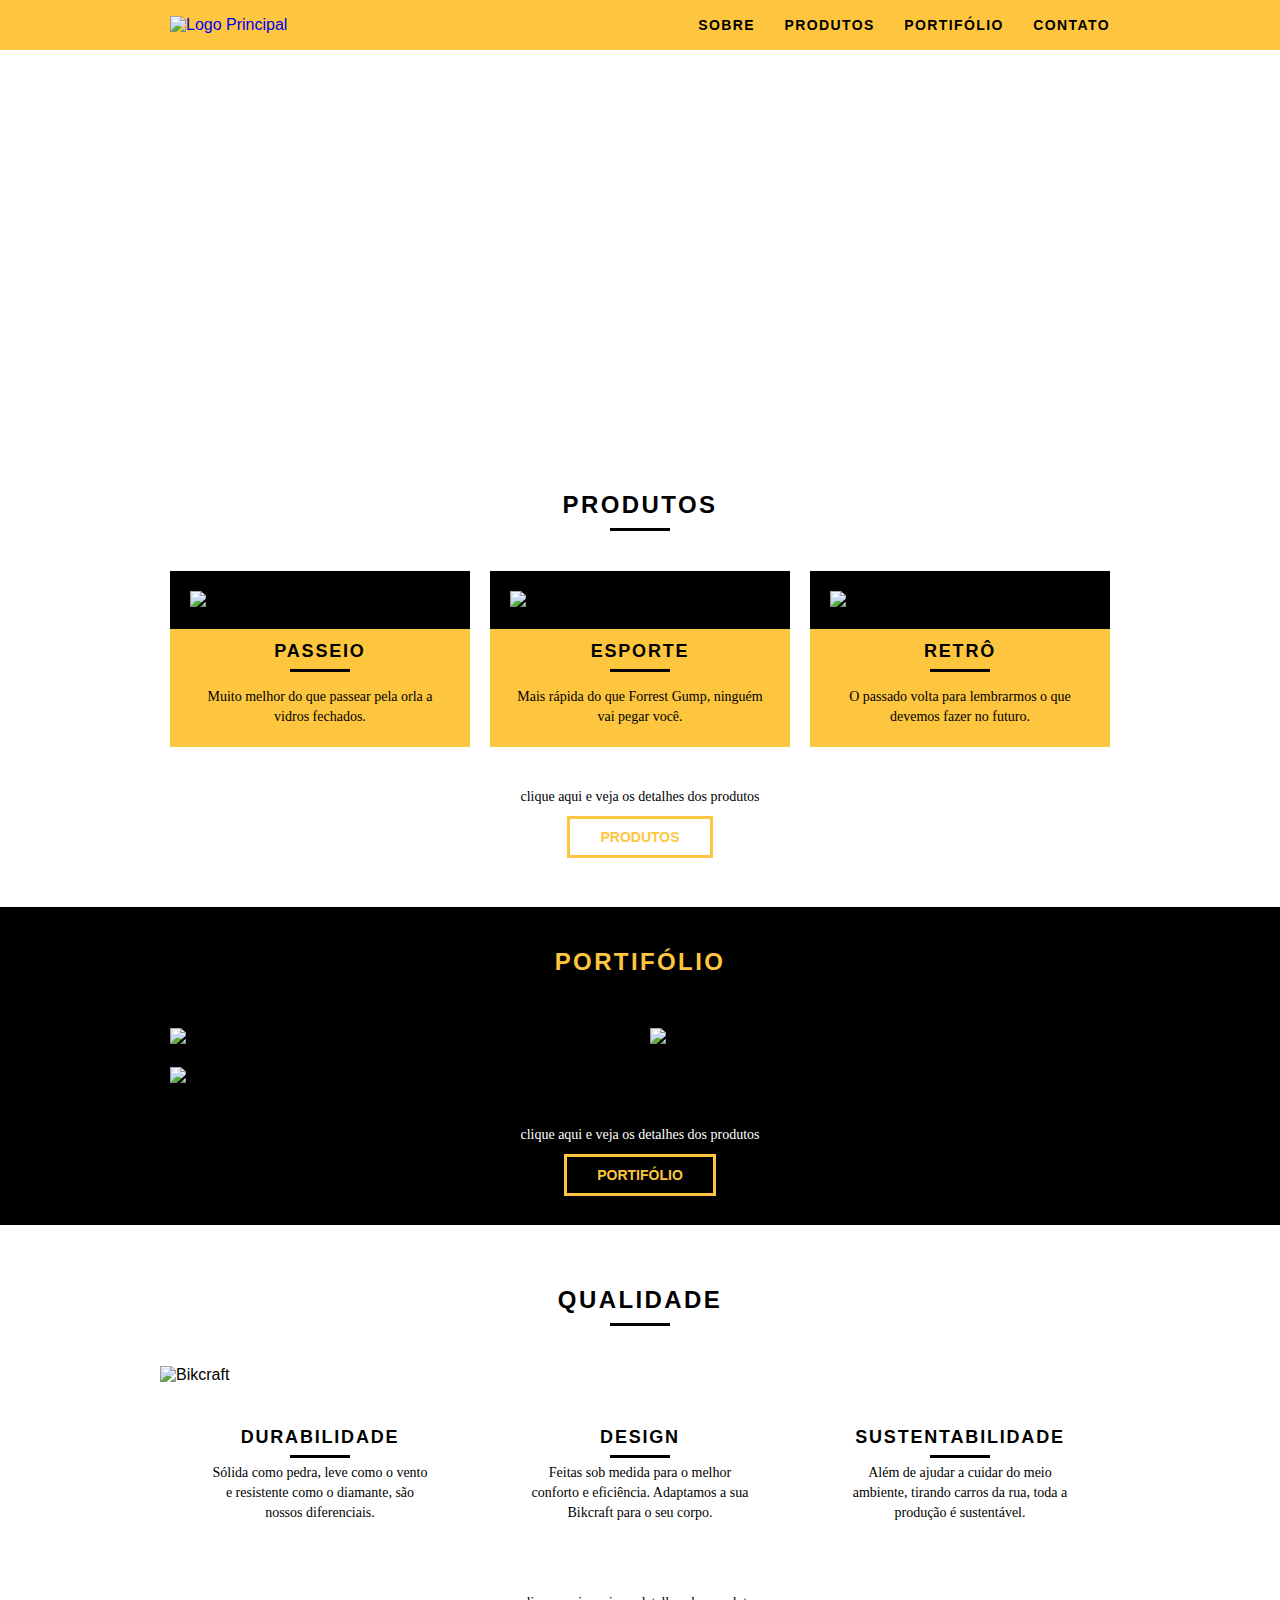
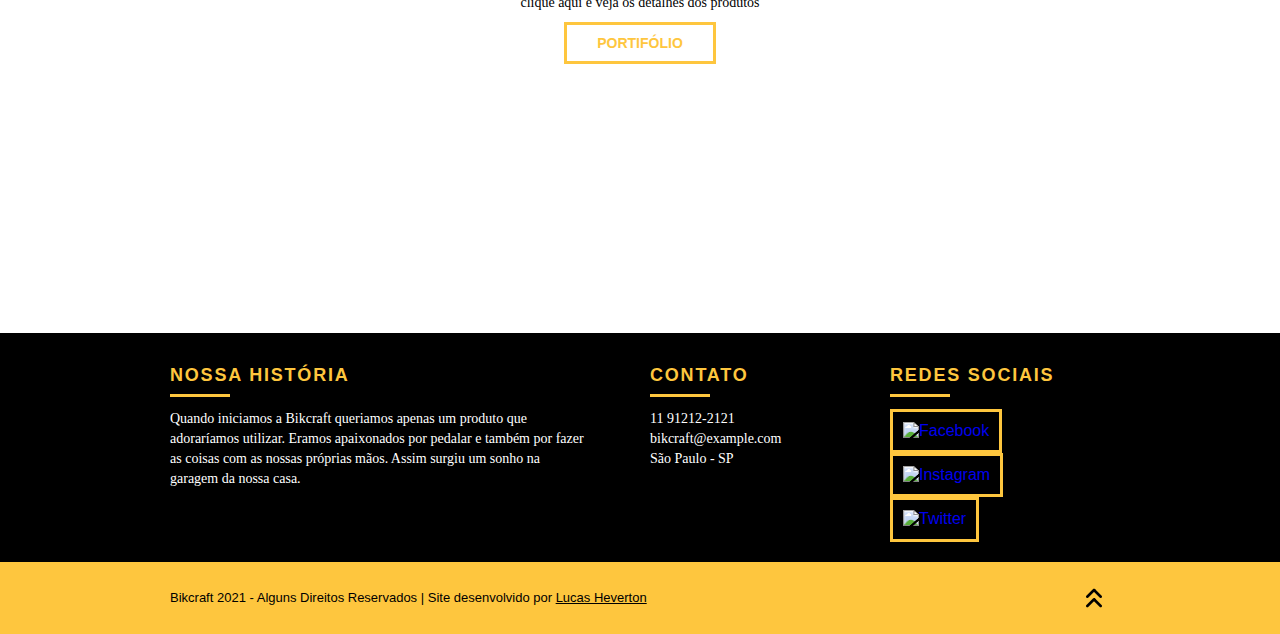
==== commit 18501501: "addd links to social mefia" ====
--- a/index.html
+++ b/index.html
@@ -61,8 +61,8 @@
         <div class="container">
             <h1 data-anime="400" class="fadeInDown">Bicicletas Feitas a Mão</h1>
             <blockquote data-anime="800" class="quote-externo fadeInDown">
-                <p>"não tenha nada em sua casa que você não considere útil ou acredita ser bonito"</p>
-                <cite>LUCAS HEVERTON</cite>
+                <p>“não tenha nada em sua casa que você não considere útil ou acredita ser bonito”</p>
+                <cite>WILLIAM MORRIS</cite>
             </blockquote>
             <a data-anime="1200" href="produtos.html" class="btn">Orçamentos</a>
         </div>
@@ -76,7 +76,7 @@
                     <img src="assets/img/produtos/passeio.svg" alt="Passeio">
                 </div>
                 <h3>Passeio</h3>
-                <p>Lorem ipsum dolor sit amet consectetur adipisicing elit.</p>
+                <p>Muito melhor do que passear pela orla a vidros fechados.</p>
             </li>
 
             <li class="grid-1-3">
@@ -84,7 +84,7 @@
                     <img src="assets/img/produtos/esporte.svg" alt="Esporte">
                 </div>
                 <h3>Esporte</h3>
-                <p>Lorem ipsum dolor sit amet consectetur adipisicing elit.</p>
+                <p>Mais rápida do que Forrest Gump, ninguém vai pegar você.</p>
             </li>
 
             <li class="grid-1-3">
@@ -92,13 +92,13 @@
                     <img src="assets/img/produtos/retro.svg" alt="Retrô">
                 </div>
                 <h3>Retrô</h3>
-                <p>Lorem ipsum dolor sit amet consectetur adipisicing elit.</p>
+                <p>O passado volta para lembrarmos o que devemos fazer no futuro.</p>
             </li>
         </ul>
 
         <div class="call">
             <p>clique aqui e veja os detalhes dos produtos</p>
-            <a class="btn btn-black" href="/produtos.html">Produtos</a>
+            <a class="btn btn-black" href="produtos.html">Produtos</a>
         </div>
     </section>
 
@@ -121,7 +121,7 @@
 
             <div class="call">
                 <p>clique aqui e veja os detalhes dos produtos</p>
-                <a class="btn" href="/portifolio.html">Portifólio</a>
+                <a class="btn" href="portifolio.html">Portifólio</a>
             </div>
 
         </div>
@@ -134,36 +134,33 @@
             <li class="grid-1-3">
                 <h3>Durabilidade</h3>
                 <p>
-                    Lorem ipsum dolor sit amet consectetur adipisicing elit. Numquam quod, quidem sint aperiam
-                    voluptatibus voluptatem suscipit.
+                    Sólida como pedra, leve como o vento e resistente como o diamante, são nossos diferenciais.
                 </p>
             </li>
             <li class="grid-1-3">
                 <h3>Design</h3>
                 <p>
-                    Lorem ipsum dolor sit amet consectetur adipisicing elit. Numquam quod, quidem sint aperiam
-                    voluptatibus voluptatem suscipit.
+                    Feitas sob medida para o melhor conforto e eficiência. Adaptamos a sua Bikcraft para o seu corpo.
                 </p>
             </li>
             <li class="grid-1-3">
                 <h3>Sustentabilidade</h3>
                 <p>
-                    Lorem ipsum dolor sit amet consectetur adipisicing elit. Numquam quod, quidem sint aperiam
-                    voluptatibus voluptatem suscipit.
+                    Além de ajudar a cuidar do meio ambiente, tirando carros da rua, toda a produção é sustentável.
                 </p>
             </li>
         </ul>
 
         <div class="call">
             <p>clique aqui e veja os detalhes dos produtos</p>
-            <a class="btn btn-black" href="/portifolio.html">Portifólio</a>
+            <a class="btn btn-black" href="portifolio.html">Portifólio</a>
         </div>
     </section>
 
     <section class="ft-box">
         <blockquote class="quote-externo container">
-            <p>"Lorem ipsum, dolor sit amet consectetur adipisicing elit."</p>
-            <cite>LUCAS HEVERTON</cite>
+            <p>“o verdadeiro segredo da felicidade está em ter um genuíno interesse por todos os detalhes da vida cotidiana.”</p>
+            <cite>WILLIAM MORRIS</cite>
         </blockquote>
     </section>
 
@@ -172,14 +169,14 @@
             <div class="container">
                 <div class="grid-8 footer_historia">
                     <h3>Nossa História</h3>
-                    <p>Lorem ipsum dolor sit amet consectetur adipisicing elit. Lorem ipsum dolor sit amet, consectetur
-                        adipisicing elit. Labore sequi dignissimos ex odio.</p>
+                    <p>Quando iniciamos a Bikcraft queriamos apenas um produto que adoraríamos utilizar. 
+                        Eramos apaixonados por pedalar e também por fazer as coisas com as nossas próprias mãos. Assim surgiu um sonho na garagem da nossa casa.</p>
                 </div>
                 <div class="grid-4 footer_contato">
                     <h3>Contato</h3>
                     <ul>
-                        <li>11 99112-0429 </li>
-                        <li>lucas.7heverton@hotmail.com</li>
+                        <li>11 91212-2121</li>
+                        <li>bikcraft@example.com</li>
                         <li>São Paulo - SP</li>
                     </ul>
                 </div>
@@ -187,17 +184,17 @@
                     <h3>Redes Sociais</h3>
                     <ul>
                         <li>
-                            <a href="#" target="_blank">
+                            <a href="https://www.facebook.com/" target="_blank">
                                 <img src="assets/img/redes-sociais/facebook.svg" alt="Facebook">
                             </a>
                         </li>
                         <li>
-                            <a href="#" target="_blank">
+                            <a href="https://www.instagram.com/" target="_blank">
                                 <img src="assets/img/redes-sociais/instagram.svg" alt="Instagram">
                             </a>
                         </li>
                         <li>
-                            <a href="#" target="_blank">
+                            <a href="https://twitter.com/" target="_blank">
                                 <img src="assets/img/redes-sociais/twitter.svg" alt="Twitter">
                             </a>
                         </li>
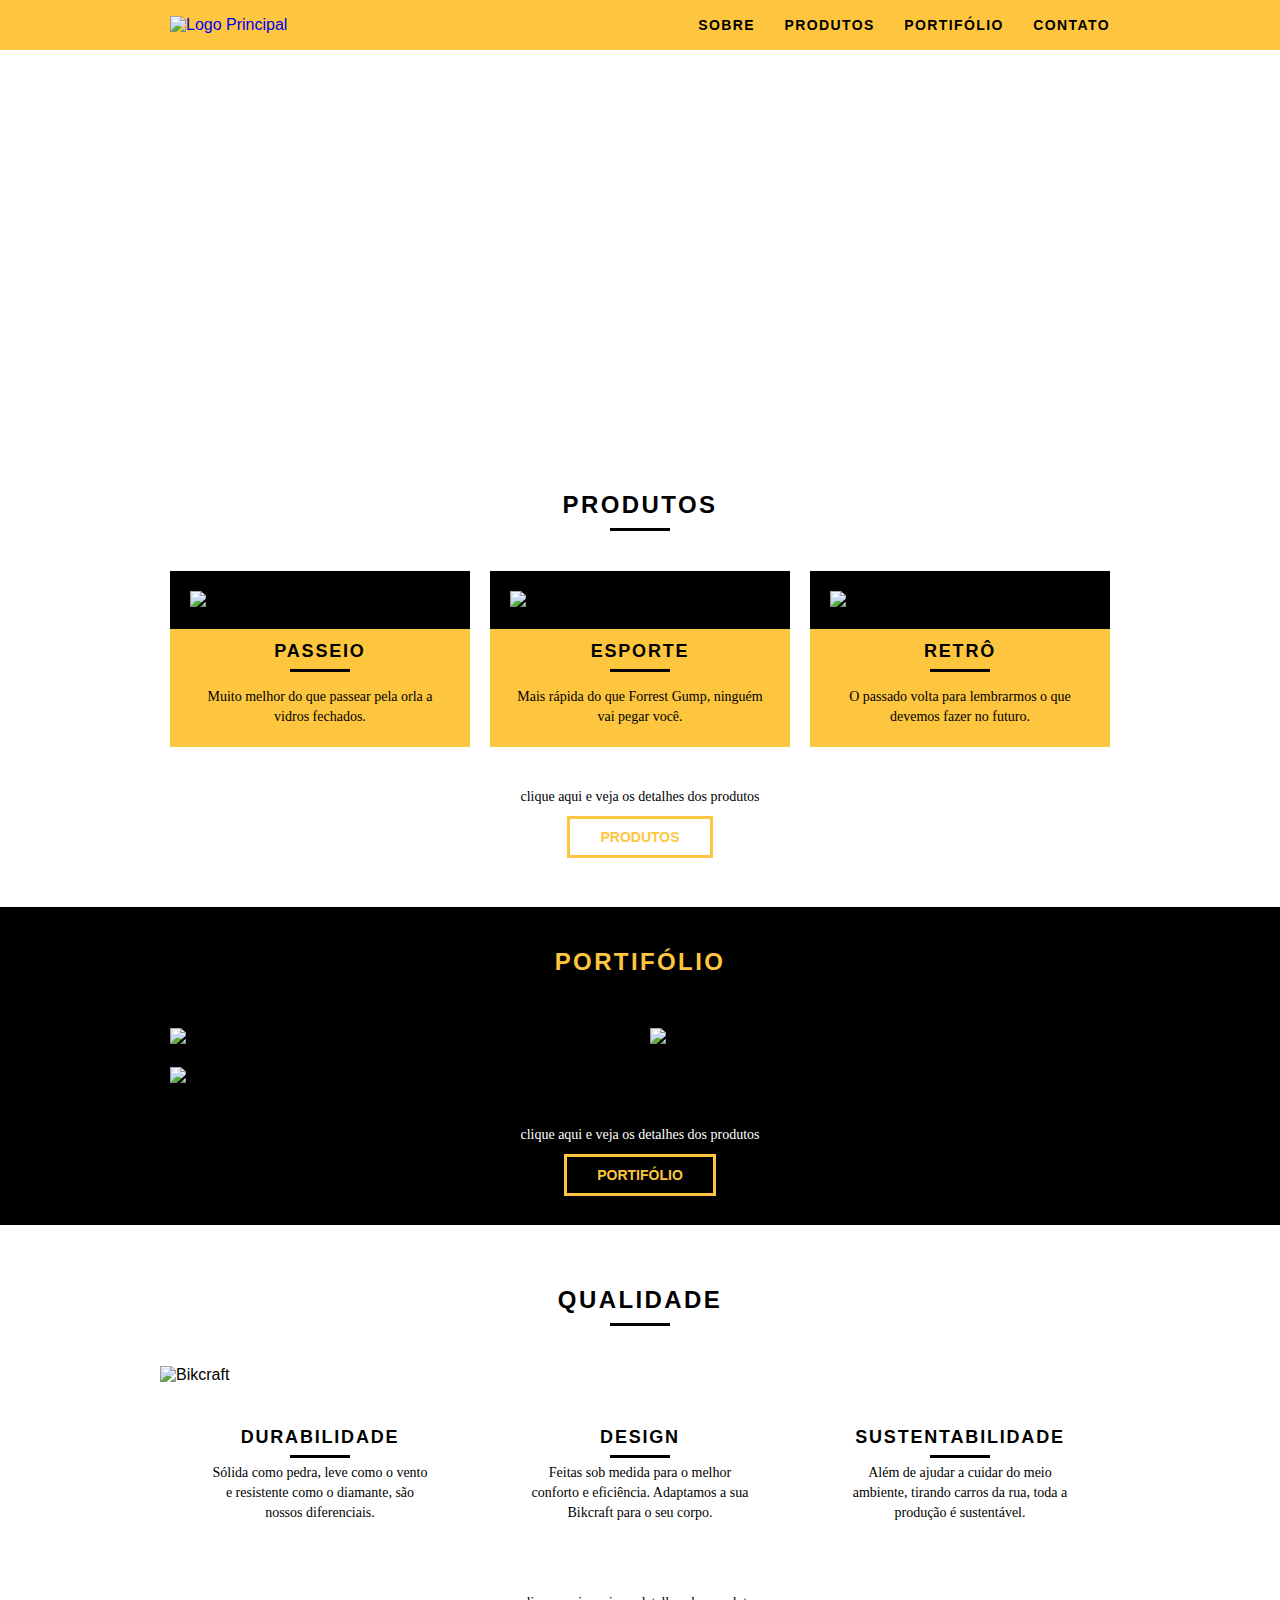
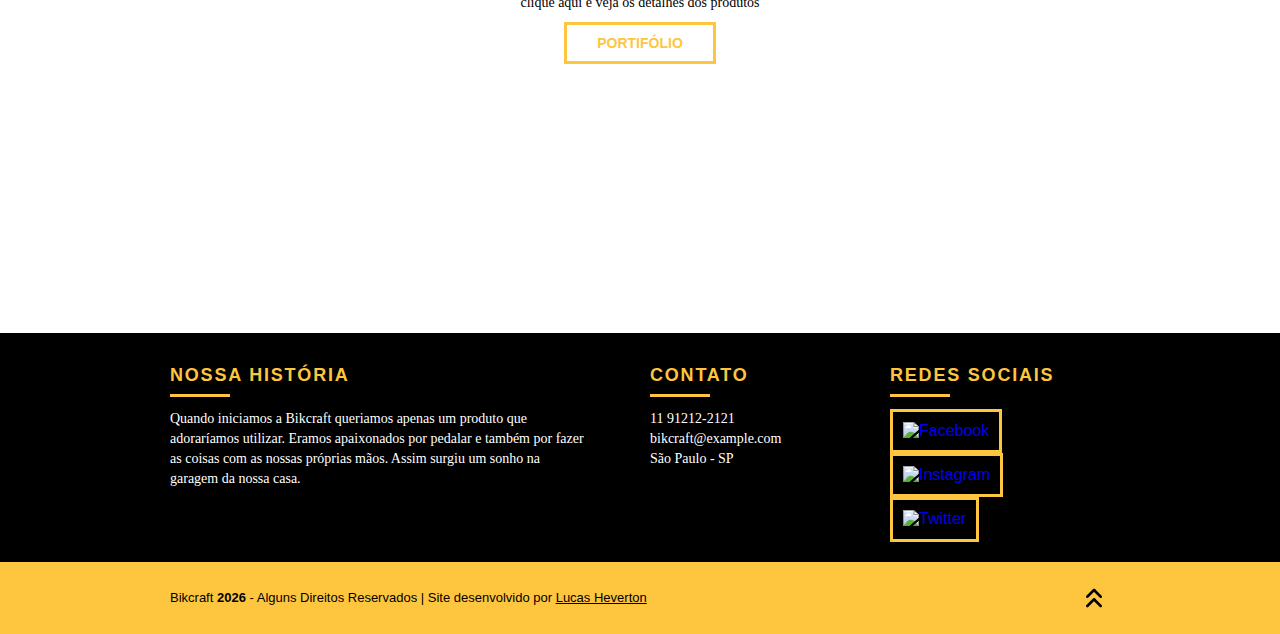
==== commit 9eef99ae: "add dinamic hour in footer" ====
--- a/index.html
+++ b/index.html
@@ -205,7 +205,7 @@
 
         <div class="copy">
             <div class="container">
-                <p class="grid-14">Bikcraft 2021 - Alguns Direitos Reservados | Site desenvolvido por <a href="https://www.linkedin.com/in/lucas-heverton/" target="_blank"><strong>Lucas Heverton</strong></a></p>
+                <p class="grid-14">Bikcraft <strong class="hour"></strong> - Alguns Direitos Reservados | Site desenvolvido por <a href="https://www.linkedin.com/in/lucas-heverton/" target="_blank"><strong>Lucas Heverton</strong></a></p>
                 <span class="grid-2"><a href="#"><img src="assets/img/up-arrow.png" alt="Ir para o topo" title="Ir para o topo"></a></span>
             </div>
         </div>
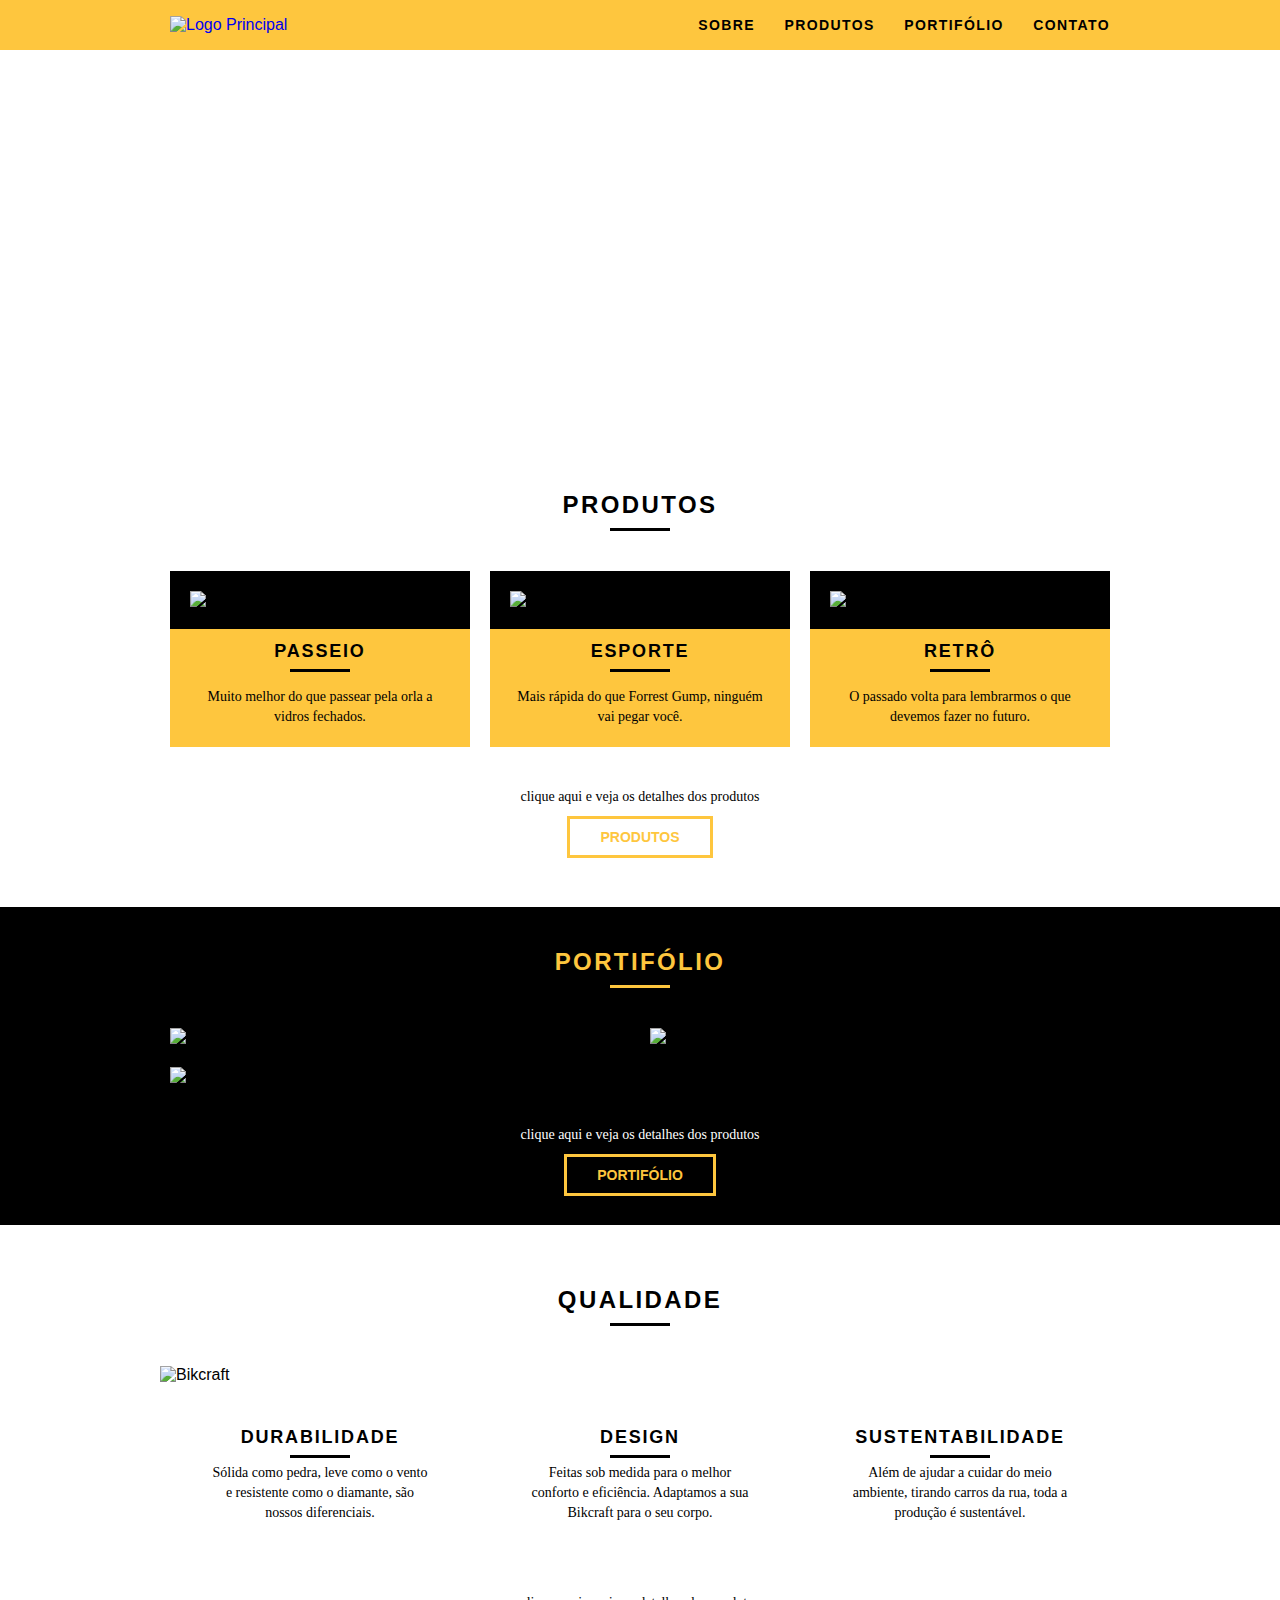
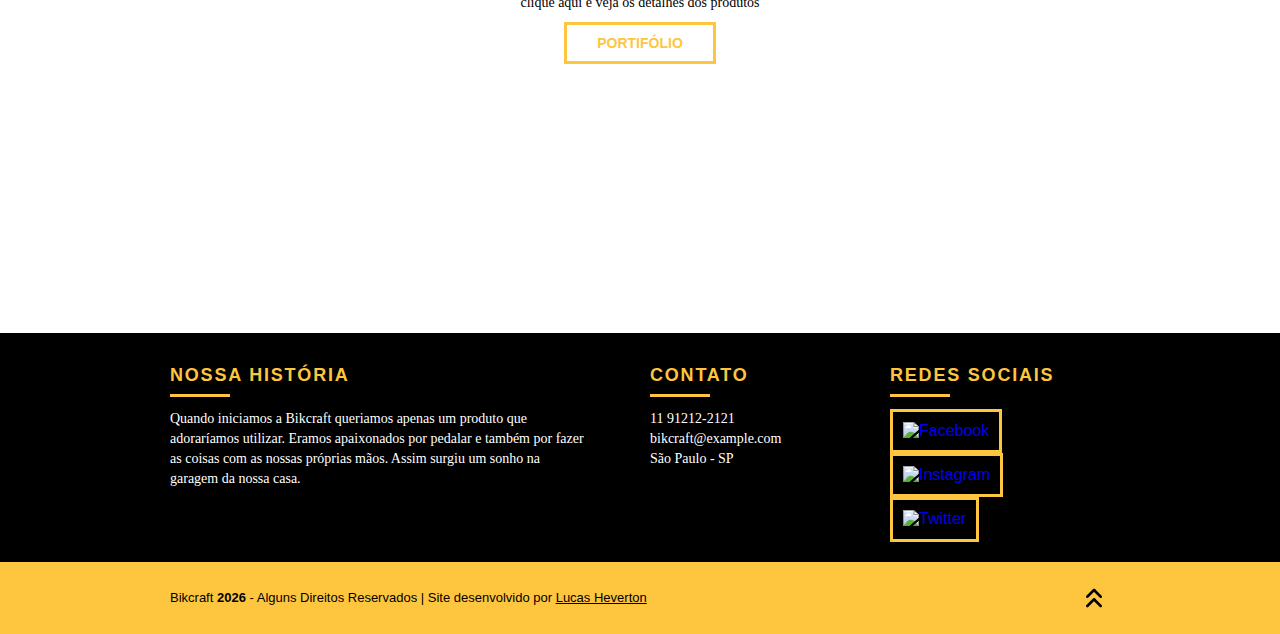
==== commit 02cc58f4: "update git ignore, update scrool top button" ====
--- a/index.html
+++ b/index.html
@@ -205,8 +205,14 @@
 
         <div class="copy">
             <div class="container">
-                <p class="grid-14">Bikcraft <strong class="hour"></strong> - Alguns Direitos Reservados | Site desenvolvido por <a href="https://www.linkedin.com/in/lucas-heverton/" target="_blank"><strong>Lucas Heverton</strong></a></p>
-                <span class="grid-2"><a href="#"><img src="assets/img/up-arrow.png" alt="Ir para o topo" title="Ir para o topo"></a></span>
+                <p class="grid-14">Bikcraft <strong class="hour"></strong> - Alguns Direitos Reservados | Site desenvolvido por 
+                    <a href="https://www.linkedin.com/in/lucas-heverton/" target="_blank"><strong>Lucas Heverton</strong></a>
+                </p>
+                <span class="grid-2">
+                    <a id="scrollToTop">
+                        <img src="assets/img/up-arrow.png" alt="Ir para o topo" title="Ir para o topo">
+                    </a>
+                </span>
             </div>
         </div>
 
--- a/assets/css/index.css
+++ b/assets/css/index.css
@@ -1,1504 +1 @@
-/*! normalize.css v8.0.1 | MIT License | github.com/necolas/normalize.css */
-
-/* Document
-   ========================================================================== */
-
-/**
- * 1. Correct the line height in all browsers.
- * 2. Prevent adjustments of font size after orientation changes in iOS.
- */
-
- html {
-    font-family: sans-serif;
-    line-height: 1.15; /* 1 */
-    -webkit-text-size-adjust: 100%; /* 2 */
-  }
-  
-  /* Sections
-     ========================================================================== */
-  
-  /**
-   * Remove the margin in all browsers.
-   */
-  
-  body {
-    margin: 0;
-  }
-  
-  /**
-   * Render the `main` element consistently in IE.
-   */
-  
-  main {
-    display: block;
-  }
-  
-  /**
-   * Correct the font size and margin on `h1` elements within `section` and
-   * `article` contexts in Chrome, Firefox, and Safari.
-   */
-  
-  h1 {
-    font-size: 2em;
-    margin: 0.67em 0;
-  }
-  
-  /* Grouping content
-     ========================================================================== */
-  
-  /**
-   * 1. Add the correct box sizing in Firefox.
-   * 2. Show the overflow in Edge and IE.
-   */
-  
-  hr {
-    box-sizing: content-box; /* 1 */
-    height: 0; /* 1 */
-    overflow: visible; /* 2 */
-  }
-  
-  /**
-   * 1. Correct the inheritance and scaling of font size in all browsers.
-   * 2. Correct the odd `em` font sizing in all browsers.
-   */
-  
-  pre {
-    font-family: monospace, monospace; /* 1 */
-    font-size: 1em; /* 2 */
-  }
-  
-  /* Text-level semantics
-     ========================================================================== */
-  
-  /**
-   * Remove the gray background on active links in IE 10.
-   */
-  
-  a {
-    background-color: transparent;
-  }
-  
-  /**
-   * 1. Remove the bottom border in Chrome 57-
-   * 2. Add the correct text decoration in Chrome, Edge, IE, Opera, and Safari.
-   */
-  
-  abbr[title] {
-    border-bottom: none; /* 1 */
-    text-decoration: underline; /* 2 */
-    text-decoration: underline dotted; /* 2 */
-  }
-  
-  /**
-   * Add the correct font weight in Chrome, Edge, and Safari.
-   */
-  
-  b,
-  strong {
-    font-weight: bolder;
-  }
-  
-  /**
-   * 1. Correct the inheritance and scaling of font size in all browsers.
-   * 2. Correct the odd `em` font sizing in all browsers.
-   */
-  
-  code,
-  kbd,
-  samp {
-    font-family: monospace, monospace; /* 1 */
-    font-size: 1em; /* 2 */
-  }
-  
-  /**
-   * Add the correct font size in all browsers.
-   */
-  
-  small {
-    font-size: 80%;
-  }
-  
-  /**
-   * Prevent `sub` and `sup` elements from affecting the line height in
-   * all browsers.
-   */
-  
-  sub,
-  sup {
-    font-size: 75%;
-    line-height: 0;
-    position: relative;
-    vertical-align: baseline;
-  }
-  
-  sub {
-    bottom: -0.25em;
-  }
-  
-  sup {
-    top: -0.5em;
-  }
-  
-  /* Embedded content
-     ========================================================================== */
-  
-  /**
-   * Remove the border on images inside links in IE 10.
-   */
-  
-  img {
-    border-style: none;
-  }
-  
-  /* Forms
-     ========================================================================== */
-  
-  /**
-   * 1. Change the font styles in all browsers.
-   * 2. Remove the margin in Firefox and Safari.
-   */
-  
-  button,
-  input,
-  optgroup,
-  select,
-  textarea {
-    font-family: inherit; /* 1 */
-    font-size: 100%; /* 1 */
-    line-height: 1.15; /* 1 */
-    margin: 0; /* 2 */
-  }
-  
-  /**
-   * Show the overflow in IE.
-   * 1. Show the overflow in Edge.
-   */
-  
-  button,
-  input { /* 1 */
-    overflow: visible;
-  }
-  
-  /**
-   * Remove the inheritance of text transform in Edge, Firefox, and IE.
-   * 1. Remove the inheritance of text transform in Firefox.
-   */
-  
-  button,
-  select { /* 1 */
-    text-transform: none;
-  }
-  
-  /**
-   * Correct the inability to style clickable types in iOS and Safari.
-   */
-  
-  button,
-  [type="button"],
-  [type="reset"],
-  [type="submit"] {
-    -webkit-appearance: button;
-  }
-  
-  /**
-   * Remove the inner border and padding in Firefox.
-   */
-  
-  button::-moz-focus-inner,
-  [type="button"]::-moz-focus-inner,
-  [type="reset"]::-moz-focus-inner,
-  [type="submit"]::-moz-focus-inner {
-    border-style: none;
-    padding: 0;
-  }
-  
-  /**
-   * Restore the focus styles unset by the previous rule.
-   */
-  
-  button:-moz-focusring,
-  [type="button"]:-moz-focusring,
-  [type="reset"]:-moz-focusring,
-  [type="submit"]:-moz-focusring {
-    outline: 1px dotted ButtonText;
-  }
-  
-  /**
-   * Correct the padding in Firefox.
-   */
-  
-  fieldset {
-    padding: 0.35em 0.75em 0.625em;
-  }
-  
-  /**
-   * 1. Correct the text wrapping in Edge and IE.
-   * 2. Correct the color inheritance from `fieldset` elements in IE.
-   * 3. Remove the padding so developers are not caught out when they zero out
-   *    `fieldset` elements in all browsers.
-   */
-  
-  legend {
-    box-sizing: border-box; /* 1 */
-    color: inherit; /* 2 */
-    display: table; /* 1 */
-    max-width: 100%; /* 1 */
-    padding: 0; /* 3 */
-    white-space: normal; /* 1 */
-  }
-  
-  /**
-   * Add the correct vertical alignment in Chrome, Firefox, and Opera.
-   */
-  
-  progress {
-    vertical-align: baseline;
-  }
-  
-  /**
-   * Remove the default vertical scrollbar in IE 10+.
-   */
-  
-  textarea {
-    overflow: auto;
-  }
-  
-  /**
-   * 1. Add the correct box sizing in IE 10.
-   * 2. Remove the padding in IE 10.
-   */
-  
-  [type="checkbox"],
-  [type="radio"] {
-    box-sizing: border-box; /* 1 */
-    padding: 0; /* 2 */
-  }
-  
-  /**
-   * Correct the cursor style of increment and decrement buttons in Chrome.
-   */
-  
-  [type="number"]::-webkit-inner-spin-button,
-  [type="number"]::-webkit-outer-spin-button {
-    height: auto;
-  }
-  
-  /**
-   * 1. Correct the odd appearance in Chrome and Safari.
-   * 2. Correct the outline style in Safari.
-   */
-  
-  [type="search"] {
-    -webkit-appearance: textfield; /* 1 */
-    outline-offset: -2px; /* 2 */
-  }
-  
-  /**
-   * Remove the inner padding in Chrome and Safari on macOS.
-   */
-  
-  [type="search"]::-webkit-search-decoration {
-    -webkit-appearance: none;
-  }
-  
-  /**
-   * 1. Correct the inability to style clickable types in iOS and Safari.
-   * 2. Change font properties to `inherit` in Safari.
-   */
-  
-  ::-webkit-file-upload-button {
-    -webkit-appearance: button; /* 1 */
-    font: inherit; /* 2 */
-  }
-  
-  /* Interactive
-     ========================================================================== */
-  
-  /*
-   * Add the correct display in Edge, IE 10+, and Firefox.
-   */
-  
-  details {
-    display: block;
-  }
-  
-  /*
-   * Add the correct display in all browsers.
-   */
-  
-  summary {
-    display: list-item;
-  }
-  
-  /* Misc
-     ========================================================================== */
-  
-  /**
-   * Add the correct display in IE 10+.
-   */
-  
-  template {
-    display: none;
-  }
-  
-  /**
-   * Add the correct display in IE 10.
-   */
-  
-  [hidden] {
-    display: none;
-  }
-
-  /* ==========================================================================
-   Reset
-   ========================================================================== */
-
-
-/**
- * Remove anchor tex-decoration
- */
-
-a {
-    text-decoration: none;
-}
-
-
-/**
- * Remove list-style
- */
-
-ol,
-ul {
-    list-style: none;
-}
-
-html,
-body,
-div,
-span,
-iframe,
-h1,
-h2,
-h3,
-h4,
-h5,
-h6,
-p,
-blockquote,
-a,
-em,
-img,
-dl,
-dt,
-dd,
-ol,
-ul,
-li,
-fieldset,
-form,
-label,
-legend,
-article,
-footer,
-header,
-nav,
-section,
-main {
-    margin: 0;
-    padding: 0;
-    border: 0;
-    vertical-align: baseline;
-}
-
-*, *:before, *:after {
-    -webkit-box-sizing: border-box; 
-    -moz-box-sizing: border-box; 
-    box-sizing: border-box;
-  }
-  
-  .container {
-      max-width: 960px;
-      margin: 0 auto;
-      padding: 0px;
-      position: relative;
-  }
-  
-  .container:after, .container:before {
-      content: " ";
-      display: table;
-  }
-  
-  .container:after {
-      clear: both;
-  }
-  
-  .grid-1, .grid-2, .grid-3, .grid-4, .grid-5, .grid-6, .grid-7, .grid-8, .grid-9, .grid-10, .grid-11, .grid-12, .grid-13, .grid-14, .grid-15, .grid-16, .grid-1-3 {
-      float: left;
-      margin-left: 10px;
-      margin-right: 10px;
-  }
-  
-  .grid-1 	{width: 40px;}
-  .grid-2 	{width: 100px;}
-  .grid-3 	{width: 160px;}
-  .grid-4 	{width: 220px;}
-  .grid-5 	{width: 280px;}
-  .grid-6 	{width: 340px;}
-  .grid-7 	{width: 400px;}
-  .grid-8 	{width: 460px;}
-  .grid-9 	{width: 520px;}
-  .grid-10 	{width: 580px;}
-  .grid-11 	{width: 640px;}
-  .grid-12 	{width: 700px;}
-  .grid-13 	{width: 760px;}
-  .grid-14 	{width: 820px;}
-  .grid-15 	{width: 880px;}
-  .grid-16 	{width: 940px;}
-  .grid-1-3	{width: 300px;}
-  
-  @media only screen and (min-width: 788px) and (max-width: 979px) {
-      
-      .container {
-          max-width: 768px;
-      }
-  
-      .grid-1 	{width: 28px;}
-      .grid-2 	{width: 76px;}
-      .grid-3 	{width: 124px;}
-      .grid-4 	{width: 172px;}
-      .grid-5 	{width: 220px;}
-      .grid-6 	{width: 268px;}
-      .grid-7 	{width: 316px;}
-      .grid-8 	{width: 364px;}
-      .grid-9 	{width: 412px;}
-      .grid-10 	{width: 460px;}
-      .grid-11 	{width: 508px;}
-      .grid-12 	{width: 556px;}
-      .grid-13 	{width: 604px;}
-      .grid-14 	{width: 652px;}
-      .grid-15 	{width: 700px;}
-      .grid-16 	{width: 748px;}
-      .grid-1-3	{width: 236px;}
-  }
-  
-  @media only screen and (max-width: 787px) {
-      .container {
-          width: 300px;
-      }
-  
-      .grid-1, .grid-2, .grid-3, .grid-4, .grid-5, .grid-6, .grid-7, .grid-8, .grid-9, .grid-10, .grid-11, .grid-12, .grid-13, .grid-14, .grid-15, .grid-16, .grid-1-3 {
-          width: 300px;
-          margin: 0 0 20px 0;
-          float: none;
-      }
-  }
-
-/* Cores Padrão*/
-:root {
-    --defaultblack: #000000;
-    --defaultwhite: #FFFFFF;
-    --primary: #FEC63E;
-    --bg-list: #1d1d1d;
-}
-
-/* Estilos Gerais */
-body {
-    font-family: Arial, Helvetica, sans-serif;
-}
-
-p {
-    font-family: Georgia, 'Times New Roman', Times, serif;
-    font-size: 14px;
-    line-height: 20px;
-}
-
-.btn {
-    border: 3px solid var(--primary);
-    padding: 10px 30px;
-    font-size: 14px;
-    line-height: 20px;
-    text-transform: uppercase;
-    color: var(--primary);
-    font-weight: bold;
-}
-
-.btn:hover {
-    color: var(--defaultwhite);
-    border: 3px solid var(--defaultwhite);
-}
-
-.btn-black:hover {
-    color: var(--defaultblack);
-    border: 3px solid var(--defaultblack);
-}
-
-.subtitle {
-    font-size: 24px;
-    line-height: 30px;
-    font-weight: bold;
-    letter-spacing: .1em;
-    text-transform: uppercase;
-    text-align: center;
-    color: var(--defaultblack);
-    margin-bottom: 40px;
-}
-
-.subtitle::after {
-    content: '';
-    display: block;
-    width: 60px;
-    margin: 0 auto;
-    margin: 8px auto;
-    border-top: 3px solid var(--defaultblack);
-}
-
-.subtitle-interno {
-    font-size: 24px;
-    line-height: 30px;
-    font-weight: bold;
-    letter-spacing: .1em;
-    text-transform: uppercase;
-    color: var(--defaultblack);
-    margin-bottom: 20px;
-}
-
-.subtitle-interno::after {
-    content: '';
-    display: block;
-    width: 60px;
-    margin: 8px 0;
-    border-top: 3px solid var(--defaultblack);
-}
-
-img {
-    max-width: 100%;
-    display: block;
-    margin: 0 auto;
-    outline: none;
-}
-
-.introducao-interna { 
-    width: 100%;
-    height: 160px;
-    text-align: center;
-    background-repeat: no-repeat;
-    background-position: center;
-    color: var(--defaultwhite);
-    padding-top: 30px;
-}
-
-.introducao-interna h1 {
-    font-size: 36px;
-    text-transform: uppercase;
-    font-weight: bold;
-}
-
-.introducao-interna h1::after {
-    content: '';
-    display: block;
-    width: 60px;
-    margin: 0 auto;
-    margin: 10px auto;
-    border-top: 3px solid var(--defaultwhite);
-}
-
-/* Header */
-.header {
-    position: sticky;
-    top: 0;
-    width: 100%;
-    background-color: var(--primary);
-    padding: 15px 0;
-    z-index: 999;
-}
-
-.header>.container {
-    display: flex;
-    place-items: center;
-    align-items: center;
-}
-
-.header_menu {
-    text-align: right;
-}
-
-.header_menu ul li {
-    display: inline-block;
-    margin-left: 25px;
-}
-
-.header_menu ul li a {
-    color: var(--defaultblack);
-    font-weight: bold;
-    text-transform: uppercase;
-    letter-spacing: .1em;
-    font-size: 14px;
-    line-height: 20px;
-    padding: 10px 0;
-}
-
-.header_menu ul li a.menu-ativo {
-    color: var(--defaultwhite);
-}
-
-.header_menu li a:hover {
-    color: var(--defaultwhite);
-}
-
-/* Introdução */
-.introducao {
-    width: 100%;
-    height: 380px;
-    background-image: url("../img/bg.jpg");
-    background-repeat: no-repeat;
-    background-position: center;
-    background-size: cover;
-    text-align: center;
-    padding: 80px;
-}
-
-.introducao h1 {
-    font-size: 48px;
-    text-transform: uppercase;
-    color: var(--defaultwhite);
-    font-weight: bold;
-}
-
-.quote-externo {
-    max-width: 320px;
-    margin: 0 auto;
-    color: var(--defaultwhite);
-    margin-bottom: 50px;
-}
-
-.quote-externo p {
-    font-style: italic;
-}
-
-.quote-externo p::before,
-.quote-externo p::after {
-    content: '';
-    display: block;
-    width: 60px;
-    margin: 0 auto;
-    margin: 10px auto;
-    border-top: 3px solid var(--defaultwhite);
-}
-
-.quote-externo cite {
-    font-style: normal;
-    font-weight: bold;
-    font-size: 14px;
-    letter-spacing: .1em;
-}
-
-/* Produtos */
-.produtos {
-    padding: 60px 0;
-}
-
-.produtos_lista li {
-    background-color: var(--primary);
-    text-align: center;
-}
-
-.produtos_lista h3 {
-    font-weight: bold;
-    font-size: 18px;
-    line-height: 25px;
-    text-transform: uppercase;
-    letter-spacing: .1em;
-    margin-top: 10px;
-}
-
-.produtos_lista h3::after {
-    content: '';
-    display: block;
-    width: 60px;
-    margin: 0 auto;
-    margin: 5px auto;
-    border-top: 3px solid var(--defaultblack);
-}
-
-.produtos_lista li p {
-    padding: 10px 20px 20px 20px;
-}
-
-.produtos_icone {
-    background-color: var(--defaultblack);
-    padding: 20px;
-}
-
-.call {
-    text-align: center;
-    padding-top: 40px;
-    clear: both;
-}
-
-.call p {
-    margin-bottom: 20px;
-}
-
-/* Portifólio */
-.portifolio {
-    background-color: var(--defaultblack);
-    padding: 40px 0;
-}
-
-.portifolio .subtitle {
-    color: var(--primary);
-}
-
-.portifolio .subtitle::after {
-    background-color: var(--primary);
-}
-
-.portifolio>div>ul>li:last-child {
-    margin-top: 20px;
-}
-
-.portifolio .call p {
-    color: var(--defaultwhite);
-}
-
-/* Qualidade */
-.qualidade {
-    padding: 60px 0;
-}
-
-.qualidade::after {
-    content: "";
-    display: block;
-    width: 634px;
-    height: 83px;
-    background-image: url(../img/linhas.svg);
-    background-repeat: no-repeat;
-    background-position: center;
-    position: absolute;
-    top: 210px;
-    left: 164px;
-    z-index: -1;
-}
-
-.qualidade img {
-    margin: 0 auto;
-}
-
-.qualidade_lista {
-    padding: 30px 0 ;
-    overflow: auto;
-}
-
-.qualidade_lista li {
-    text-align: center;
-    padding: 0 40px;
-}
-
-.qualidade_lista h3 {
-    font-weight: bold;
-    font-size: 18px;
-    line-height: 25px;
-    text-transform: uppercase;
-    letter-spacing: .1em;
-    margin-top: 10px;
-}
-
-.qualidade_lista h3::after {
-    content: '';
-    display: block;
-    width: 60px;
-    margin: 0 auto;
-    margin: 5px auto;
-    border-top: 3px solid var(--defaultblack);
-}
-
-/* Imagen antes do footer*/
-
-.ft-box {
-    width: 100%;
-    height: 220px;
-    background-image: url(../img/bg-footer.jpg);
-    background-repeat: no-repeat;
-    background-position: center;
-    background-size: cover;
-    text-align: center;
-}
-
-.ft-box .quote-externo {
-    max-width: 400px;
-    padding: 40px 0 ;
-}
-
-/* Footer */
-
-.footer {
-    padding: 20px 0;
-    width: 100%;
-    background-color: var(--defaultblack);
-    color: var(--defaultwhite);
-}
-
-.footer h3 {
-    font-weight: bold;
-    font-size: 18px;
-    color: var(--primary);
-    line-height: 25px;
-    text-transform: uppercase;
-    letter-spacing: .1em;
-    margin-top: 10px;
-}
-
-.footer h3::after {
-    content: '';
-    display: block;
-    width: 60px;
-    height: 3px;
-    background-color: var(--primary);
-    margin: 0 auto;
-    margin: 6px 0 12px 0;
-}
-
-.footer_historia {
-    padding-right: 40px;
-}
-
-.footer_contato ul li {
-    font-size: 14px;
-    line-height: 20px;
-    font-family: Georgia, 'Times New Roman', Times, serif;
-}
-
-.footer_social ul li {
-    display: inline-flex;
-    margin-right: 10px;
-}
-
-.footer_social ul li a {
-    border: 3px solid var(--primary);
-    display: block;
-    padding: 10px;
-}
-
-.footer_social ul li a:hover {
-    border: 3px solid var(--defaultwhite);
-}
-
-/* Copy Right */
-
-.copy {
-    width: 100%;
-    background-color: var(--primary);
-    padding: 20px 0;
-}
-
-.copy .container {
-    display: flex;
-    place-items: center;
-    align-items: center;
-    text-align: left;
-}
-
-.copy .container p {
-    font-family: arial;
-    font-size: 13px;
-}
-
-.copy .container span a {
-    float: right;
-}
-
-.copy .container p a strong {
-    font-weight: 100;
-    text-decoration: underline;
-    color: var(--defaultblack);
-    cursor: pointer;
-}
-
-/* Slider JS */
-
-.js [data-slide] {
-    position: relative;
-}
-
-.js [data-slide] > * {
-    position: absolute;
-    top: 0px;
-    opacity: 0;
-}
-
-.js [data-slide] > .active {
-    position: relative;
-    opacity: 1;
-    transition: opacity 500ms;
-    z-index: 1;
-}
-
-/* CSS recomendado para a navegação */
-.js [data-slide-nav] {
-    display: block;
-    justify-content: center;
-    text-align: center;
-    margin-top: 20px;
-}
-
-.js [data-slide-nav] > button {
-    display: inline-block;
-    width: 12px;
-    margin: 4px;
-    height: 12px;
-    border: none;
-    padding: 0px;
-    border-radius: 6px;
-    background: #1d1d1d;
-    text-indent: -100px;
-    overflow: hidden;
-}
-
-.js [data-slide-nav] > button.active {
-    background: #fec454;
-}
-
-/* Anime JS */
-
-.js [data-anime] {
-    opacity: 0;
-}
-
-.js .fadeInDown {
-    transform: translate3d(0, -20px, 0);
-}
-
-.js .anime {
-    opacity: 1;
-    transform: none;
-    transition: opacity 800ms, transform 800ms;
-}
-
-/* Form */
-
-#form-erro {
-    color: var(--defaultblack);
-    font-family: Arial, Helvetica, sans-serif;   
-}
-
-#form-erro h2 {
-    color: red;
-}
-
-#form-sucesso {
-    color: var(--defaultblack);
-    font-family: Arial, Helvetica, sans-serif;  
-}
-
-#form-sucesso h2 {
-    color: green;
-}
-
-.interna__sobre { 
-    background-image: url(../img/bg-sobre.jpg);
-    background-size: cover;
-}
-
-.missao__sobre {
-    padding-top: 60px;
-}
-
-.missao__sobre p {
-    font-size: 18px;
-    line-height: 25px;
-    margin-bottom: 1em;
-    padding-right: 60px;
-}
-
-.missao__sobre ul li {
-    font-family: Georgia, 'Times New Roman', Times, serif;
-    font-size: 18px;
-    line-height: 30px;
-}
-
-.foto-equipe {
-    padding-top: 20px;
-}
-
-.interna__produtos {
-    background-image: url(../img/bg-produtos.jpg);
-    background-size: cover;
-}
-.produto_item {
-    padding-top: 60px;
-}
-
-.produto_item h2 {
-    font-size: 36px;
-    text-transform: uppercase;
-    font-weight: bold;
-    letter-spacing: .1em;
-    color: var(--defaultwhite);
-    position: relative;
-    top: -180px;
-    text-align: center;
-    margin-bottom: -56px;
-}
-
-.produto_item h2::before, .produto_item h2::after {
-    content: '';
-    display: block;
-    width: 60px;
-    height: 3px;
-    margin: 0 auto;
-    margin: 10px auto;
-    border-top: 3px solid var(--defaultwhite);
-}
-
-.produto_icone {
-    background-color: var(--defaultblack);
-    padding: 70px 0;
-}
-
-.produto_icone img {
-    margin: 0 auto;
-}
-
-.produto_info {
-    background-color: var(--defaultblack);
-}
-
-.produto_info p {
-    height: 197px;
-    color: var(--defaultwhite);
-    font-size: 18px;
-    font-family: Georgia, 'Times New Roman', Times, serif;
-    line-height: 25px;
-    padding: 30px 40px;
-}
-
-.produto_info ul {
-    display: grid;
-    grid-template-columns: repeat(2, 1fr);
-    grid-template-rows: repeat(2, 1fr);
-    grid-gap: 3px;
-}
-
-.produto_info ul li {
-    background-color: var(--primary);
-    text-transform: uppercase;
-    font-size: 18px;
-    line-height: 20px;
-    padding: 10px 10px;
-    text-align: center;
-    font-weight: bold;
-}
-
-/*Orçamento*/
-
-.orcamento {
-    width: 100%;
-    background-color: var(--defaultblack);
-    margin-top: 60px;
-    padding: 40px 0;
-}
-
-.orcamento h2 {
-    color: var(--primary);
-}
-
-.orcamento .container .subtitle::after {
-    border-top: 3px solid var(--primary);
-}
-
-.form {
-    padding-right: 60px;
-}
-
-.form label {
-    color: var(--defaultwhite);
-    display: block;
-    font-family: Georgia, 'Times New Roman', Times, serif;
-    font-size: 18px;
-    line-height: 25px;
-    margin-bottom: 5px;
-}
-
-.form input {
-    display: block;
-    font-family: Georgia, 'Times New Roman', Times, serif;
-    width: 100%;
-    border: 4px solid var(--primary);
-    background: none;
-    color: var(--defaultwhite);
-    outline: none;
-    padding: 5px;
-    margin-bottom: 10px;
-    font-size: 14px;
-}
-
-.form textarea {
-    display: block;
-    font-family: Georgia, 'Times New Roman', Times, serif;
-    width: 100%;
-    height: 120px;
-    border: 4px solid var(--primary);
-    background: none;
-    color: var(--defaultwhite);
-    outline: none;
-    padding: 5px;
-    margin-bottom: 20px;
-    font-size: 14px;
-}
-
-.form button {
-    background: none;
-    padding: 8px 40px;
-}
-
-.orcamento_dados {
-    color: var(--defaultwhite);
-}
-
-.orcamento_dados h3 {
-    color: var(--primary);
-    font-size: 18px;
-    text-transform: uppercase;
-}
-
-.orcamento_dados span {
-    display: block;
-    font-size: 18px;
-    font-family: Georgia, 'Times New Roman', Times, serif;
-    line-height: 30px;
-}
-
-.orcamento_dados span:nth-of-type(2) {
-    margin-bottom: 30px;
-}
-
-.orcamento_dados ul {
-    padding-right: 80px;
-}
-
-.orcamento_dados ul li {
-    font-family: Georgia, 'Times New Roman', Times, serif;
-    font-size: 14px;
-    padding: 10px
-}
-
-.orcamento_dados ul li:nth-child(odd) {
-    background-color: var(--bg-list) ;
-}
-
-.orcamento_dados p {
-    margin: 10px 0;
-}
-
-.interna__portifolio { 
-    background-image: url(../img/bg-portfolio.jpg);
-    background-size: cover;
-}
-
-.quote_clientes {
-    padding: 60px 0;
-    max-width: 500px;
-    margin: 0 auto;
-}
-
-.quote_clientes p {
-    text-align: center;
-    font-family: Georgia, 'Times New Roman', Times, serif;
-    font-size: 18px;
-    line-height: 25px;
-    font-style: italic;
-    margin-bottom: 20px;
-}
-
-.quote_clientes cite {
-    font-weight: bold;
-    font-size: 18px;
-    text-align: right;
-    float: right;
-    font-style: normal;
-}
-
-.interna__contato {
-    background-image: url(../img/bg-contato.jpg);
-    background-size: cover;
-}
-
-/*Orçamento*/
-
-.contato {
-    padding: 40px 0;
-}
-
-.contato_form {
-    padding-right: 60px;
-}
-
-.contato_form label {
-    display: block;
-    font-family: Georgia, 'Times New Roman', Times, serif;
-    font-size: 18px;
-    line-height: 25px;
-    margin-bottom: 5px;
-}
-
-.contato_form input {
-    display: block;
-    font-family: Georgia, 'Times New Roman', Times, serif;
-    width: 100%;
-    border: 4px solid var(--primary);
-    background: none;
-    outline: none;
-    padding: 5px;
-    margin-bottom: 10px;
-    font-size: 14px;
-}
-
-.contato_form textarea {
-    display: block;
-    font-family: Georgia, 'Times New Roman', Times, serif;
-    width: 100%;
-    height: 120px;
-    border: 4px solid var(--primary);
-    background: none;
-    outline: none;
-    padding: 5px;
-    margin-bottom: 20px;
-    font-size: 14px;
-}
-
-.contato_form button {
-    background: none;
-    padding: 8px 40px;
-}
-
-.g-recaptcha {
-    margin-bottom: 15px!important;
-}
-
-.orcamento_dados {
-    color: var(--defaultwhite);
-}
-
-.contato_dados h3 {
-    color: var(--primary);
-    font-size: 18px;
-    text-transform: uppercase;
-}
-
-.contato_dados span {
-    display: block;
-    font-size: 18px;
-    font-family: Georgia, 'Times New Roman', Times, serif;
-    line-height: 30px;
-}
-
-.contato_dados span:nth-of-type(even) {
-    margin-bottom: 25px;
-}
-
-.contato_dados ul {
-    margin-top: 10px ;
-}
-
-.contato_dados ul li {
-    display: inline-flex;
-    margin-right: 10px;
-}
-
-.contato_dados ul li a {
-    border: 3px solid var(--primary);
-    display: block;
-    padding: 10px;
-}
-
-.contato_dados ul li a:hover {
-    border: 3px solid var(--defaultblack);
-}
-
-.orcamento_dados ul li {
-    font-family: Georgia, 'Times New Roman', Times, serif;
-    font-size: 14px;
-    padding: 10px
-}
-
-.orcamento_dados ul li:nth-child(odd) {
-    background-color: var(--bg-list) ;
-}
-
-.orcamento_dados p {
-    margin: 10px 0;
-}
-
-/* Mapa */
-
-.contato_map {
-    margin-bottom: 50px;
-}
-
-.contato_map iframe {
-    width: 100%;
-    height: 525px;
-}
-
-/* Style tablet */
-@media only screen and (min-width: 788px) and (max-width: 979px) {
-
-	/* Qualidade Home */
-	.qualidade::after {
-		left: 68px;
-	}
-
-	.qualidade_lista li {
-		text-align: center;
-		padding: 0 10px;
-	}
-
-	/* Footer */
-	.footer_social ul li a {
-		border: 3px solid var(--primary);
-		display: block;
-		padding: 6px;
-	}
-
-	.footer_social ul li img {
-		width: 26px;
-		height: 26px;
-	}
-
-	/* Produtos  */
-	.produto_item h2 {
-		top: -150px;
-		margin-bottom: -56px;
-	}
-
-	.produto_icone {
-		background-color: var(--defaultblack);
-		padding: 41px 0;
-	}
-	.produto_info p {
-		height: 139px;
-		font-size: 16px;
-		line-height: 20px;
-		padding: 22px 40px;
-	}
-	
-	.produto_info ul li {
-		font-size: 16px;
-	}
-
-}
-
-/* Style smartphone */
-@media only screen and (max-width: 787px) {
-
-	/* Header */
-	.header {
-		position: relative;
-		padding-bottom: 0;
-	}
-
-	.header>.container {
-		display: grid;
-	}
-	
-
-	.header img {
-		margin: 0 auto;
-	}
-
-	.header_menu {
-		text-align: center;
-	}
-
-	.header_menu ul li {
-		margin: 5px;
-	}
-
-	.header_menu ul li a {
-		border: 4px solid var(--defaultblack);
-		width: 135px;
-		display: block;
-		float: left;
-	}
-
-	.header_menu ul li a:hover {
-		border-color: var(--defaultwhite);
-	}
-
-	/* Introdução */
-	.introducao {
-		padding: 20px 0 0 0;
-		background-image: url("../img/bg-mobile.jpg");
-		background-repeat: no-repeat;
-		background-position: center;
-		background-size: cover;
-	}
-
-	.introducao h1 {
-		font-size: 36px;
-		padding-top: 40px;
-	}
-
-	/* Call */
-	.call {
-		padding-top: 10px;
-	}
-
-	/* Qualidade Home */
-	.qualidade::after {
-		display: none;
-	}
-
-	.qualidade_lista li {
-		padding: 10px 10px;
-	}
-
-	.header_menu ul li a.menu-ativo {
-		border-color: var(--defaultwhite);
-	}
-
-	.missao__sobre p {
-		font-size: 16px;
-		padding-right: 0px;
-	}
-
-	.missao__sobre ul li {
-		font-size: 16px;
-	}
-
-	/* Produtos  */
-	.produto_item h2 {
-		top: -110px;
-		margin-bottom: -78px;
-	}
-
-	.produto_icone {
-		background-color: var(--defaultblack);
-		padding: 41px 0;
-	}
-	.produto_info p {
-		height: auto;
-		font-size: 14px;
-		line-height: 20px;
-		padding: 22px 40px;
-	}
-	
-	.produto_info ul li {
-		font-size: 14px;
-	}
-
-	/* Orçamento */
-	.form {
-		padding-right: 0;
-	}
-
-	 .orcamento_dados ul {
-		 padding-right: 0;
-	 }
-
-	 /* Contanto */
-	 .contato_form {
-		 padding-right: 0;
-		 padding-bottom: 40px;
-	 }
-}+html{font-family:sans-serif;line-height:1.15;-webkit-text-size-adjust:100%}body{margin:0}main{display:block}h1{font-size:2em;margin:.67em 0}hr{box-sizing:content-box;height:0;overflow:visible}pre{font-family:monospace,monospace;font-size:1em}a{background-color:transparent}abbr[title]{border-bottom:none;text-decoration:underline;text-decoration:underline dotted}b,strong{font-weight:bolder}code,kbd,samp{font-family:monospace,monospace;font-size:1em}small{font-size:80%}sub,sup{font-size:75%;line-height:0;position:relative;vertical-align:baseline}sub{bottom:-.25em}sup{top:-.5em}img{border-style:none}button,input,optgroup,select,textarea{font-family:inherit;font-size:100%;line-height:1.15;margin:0}button,input{overflow:visible}button,select{text-transform:none}button,[type="button"],[type="reset"],[type="submit"]{-webkit-appearance:button}button::-moz-focus-inner,[type="button"]::-moz-focus-inner,[type="reset"]::-moz-focus-inner,[type="submit"]::-moz-focus-inner{border-style:none;padding:0}button:-moz-focusring,[type="button"]:-moz-focusring,[type="reset"]:-moz-focusring,[type="submit"]:-moz-focusring{outline:1px dotted ButtonText}fieldset{padding:.35em .75em .625em}legend{box-sizing:border-box;color:inherit;display:table;max-width:100%;padding:0;white-space:normal}progress{vertical-align:baseline}textarea{overflow:auto}[type="checkbox"],[type="radio"]{box-sizing:border-box;padding:0}[type="number"]::-webkit-inner-spin-button,[type="number"]::-webkit-outer-spin-button{height:auto}[type="search"]{-webkit-appearance:textfield;outline-offset:-2px}[type="search"]::-webkit-search-decoration{-webkit-appearance:none}::-webkit-file-upload-button{-webkit-appearance:button;font:inherit}details{display:block}summary{display:list-item}template{display:none}[hidden]{display:none}a{text-decoration:none}ol,ul{list-style:none}html,body,div,span,iframe,h1,h2,h3,h4,h5,h6,p,blockquote,a,em,img,dl,dt,dd,ol,ul,li,fieldset,form,label,legend,article,footer,header,nav,section,main{margin:0;padding:0;border:0;vertical-align:baseline}*,:before,:after{-webkit-box-sizing:border-box;-moz-box-sizing:border-box;box-sizing:border-box}.container{max-width:960px;margin:0 auto;padding:0;position:relative}.container:after,.container:before{content:" ";display:table}.container:after{clear:both}.grid-1,.grid-2,.grid-3,.grid-4,.grid-5,.grid-6,.grid-7,.grid-8,.grid-9,.grid-10,.grid-11,.grid-12,.grid-13,.grid-14,.grid-15,.grid-16,.grid-1-3{float:left;margin-left:10px;margin-right:10px}.grid-1{width:40px}.grid-2{width:100px}.grid-3{width:160px}.grid-4{width:220px}.grid-5{width:280px}.grid-6{width:340px}.grid-7{width:400px}.grid-8{width:460px}.grid-9{width:520px}.grid-10{width:580px}.grid-11{width:640px}.grid-12{width:700px}.grid-13{width:760px}.grid-14{width:820px}.grid-15{width:880px}.grid-16{width:940px}.grid-1-3{width:300px}@media only screen and (min-width: 788px) and (max-width: 979px){.container{max-width:768px}.grid-1{width:28px}.grid-2{width:76px}.grid-3{width:124px}.grid-4{width:172px}.grid-5{width:220px}.grid-6{width:268px}.grid-7{width:316px}.grid-8{width:364px}.grid-9{width:412px}.grid-10{width:460px}.grid-11{width:508px}.grid-12{width:556px}.grid-13{width:604px}.grid-14{width:652px}.grid-15{width:700px}.grid-16{width:748px}.grid-1-3{width:236px}}@media only screen and (max-width: 787px){.container{width:300px}.grid-1,.grid-2,.grid-3,.grid-4,.grid-5,.grid-6,.grid-7,.grid-8,.grid-9,.grid-10,.grid-11,.grid-12,.grid-13,.grid-14,.grid-15,.grid-16,.grid-1-3{width:300px;margin:0 0 20px;float:none}}:root{--defaultblack:#000;--defaultwhite:#FFF;--primary:#FEC63E;--bg-list:#1d1d1d}body{font-family:Arial,Helvetica,sans-serif}p{font-family:Georgia,'Times New Roman',Times,serif;font-size:14px;line-height:20px}.btn{border:3px solid var(--primary);padding:10px 30px;font-size:14px;line-height:20px;text-transform:uppercase;color:var(--primary);font-weight:700;transition:all .3s ease}.btn:hover{color:var(--defaultwhite);border:3px solid var(--defaultwhite)}.btn-black:hover{color:var(--defaultblack);border:3px solid var(--defaultblack)}.subtitle{font-size:24px;line-height:30px;font-weight:700;letter-spacing:.1em;text-transform:uppercase;text-align:center;color:var(--defaultblack);margin-bottom:40px}.subtitle::after{content:'';display:block;width:60px;margin:0 auto;margin:8px auto;border-top:3px solid var(--defaultblack)}.subtitle-interno{font-size:24px;line-height:30px;font-weight:700;letter-spacing:.1em;text-transform:uppercase;color:var(--defaultblack);margin-bottom:20px}.subtitle-interno::after{content:'';display:block;width:60px;margin:8px 0;border-top:3px solid var(--defaultblack)}img{max-width:100%;display:block;margin:0 auto;outline:none}.introducao-interna{width:100%;height:160px;text-align:center;background-repeat:no-repeat;background-position:center;color:var(--defaultwhite);padding-top:30px}.introducao-interna h1{font-size:36px;text-transform:uppercase;font-weight:700}.introducao-interna h1::after{content:'';display:block;width:60px;margin:0 auto;margin:10px auto;border-top:3px solid var(--defaultwhite)}.header{position:sticky;top:0;width:100%;background-color:var(--primary);padding:15px 0;z-index:999}.header>.container{display:flex;place-items:center;align-items:center}.header_menu{text-align:right}.header_menu ul li{display:inline-block;margin-left:25px}.header_menu ul li a{color:var(--defaultblack);font-weight:700;text-transform:uppercase;letter-spacing:.1em;font-size:14px;line-height:20px;padding:10px 0;transition:all .4s ease}.header_menu ul li a.menu-ativo{color:var(--defaultwhite)}.header_menu li a:hover{color:var(--defaultwhite)}.introducao{width:100%;height:380px;background-image:url(../img/bg.jpg);background-repeat:no-repeat;background-position:center;background-size:cover;text-align:center;padding:80px}.introducao h1{font-size:48px;text-transform:uppercase;color:var(--defaultwhite);font-weight:700}.quote-externo{max-width:320px;margin:0 auto;color:var(--defaultwhite);margin-bottom:50px}.quote-externo p{font-style:italic}.quote-externo p::before,.quote-externo p::after{content:'';display:block;width:60px;margin:0 auto;margin:10px auto;border-top:3px solid var(--defaultwhite)}.quote-externo cite{font-style:normal;font-weight:700;font-size:14px;letter-spacing:.1em}.produtos{padding:60px 0}.produtos_lista{cursor:not-allowed}.produtos_lista li{background-color:var(--primary);text-align:center}.produtos_lista h3{font-weight:700;font-size:18px;line-height:25px;text-transform:uppercase;letter-spacing:.1em;margin-top:10px}.produtos_lista h3::after{content:'';display:block;width:60px;margin:0 auto;margin:5px auto;border-top:3px solid var(--defaultblack)}.produtos_lista li p{padding:10px 20px 20px}.produtos_icone{background-color:var(--defaultblack);padding:20px}.call{text-align:center;padding-top:40px;clear:both}.call p{margin-bottom:20px}.portifolio{background-color:var(--defaultblack);padding:40px 0}.portifolio .subtitle{color:var(--primary)}.portifolio .subtitle::after{border-color:var(--primary)}.portifolio>div>ul>li:last-child{margin-top:20px}.portifolio .call p{color:var(--defaultwhite)}.qualidade{padding:60px 0}.qualidade::after{content:"";display:block;width:634px;height:83px;background-image:url(../img/linhas.svg);background-repeat:no-repeat;background-position:center;position:absolute;top:210px;left:164px;z-index:-1}.qualidade img{margin:0 auto}.qualidade_lista{padding:30px 0;overflow:auto}.qualidade_lista li{text-align:center;padding:0 40px}.qualidade_lista h3{font-weight:700;font-size:18px;line-height:25px;text-transform:uppercase;letter-spacing:.1em;margin-top:10px}.qualidade_lista h3::after{content:'';display:block;width:60px;margin:0 auto;margin:5px auto;border-top:3px solid var(--defaultblack)}.ft-box{width:100%;height:220px;background-image:url(../img/bg-footer.jpg);background-repeat:no-repeat;background-position:center;background-size:cover;text-align:center}.ft-box .quote-externo{max-width:400px;padding:40px 0}.footer{padding:20px 0;width:100%;background-color:var(--defaultblack);color:var(--defaultwhite)}.footer h3{font-weight:700;font-size:18px;color:var(--primary);line-height:25px;text-transform:uppercase;letter-spacing:.1em;margin-top:10px}.footer h3::after{content:'';display:block;width:60px;height:3px;background-color:var(--primary);margin:0 auto;margin:6px 0 12px 0}.footer_historia{padding-right:40px}.footer_contato ul li{font-size:14px;line-height:20px;font-family:Georgia,'Times New Roman',Times,serif}.footer_social ul li{display:inline-flex;margin-right:10px}.footer_social ul li a{border:3px solid var(--primary);display:block;padding:10px}.footer_social ul li a:hover{border:3px solid var(--defaultwhite)}.copy{width:100%;background-color:var(--primary);padding:20px 0}.copy .container{display:flex;place-items:center;align-items:center;text-align:left}.copy .container p{font-family:arial;font-size:13px}.copy .container span a{float:right; cursor: pointer;}.copy .container p a strong{font-weight:100;text-decoration:underline;color:var(--defaultblack);cursor:pointer}.js [data-slide]{position:relative}.js [data-slide] > *{position:absolute;top:0;opacity:0}.js [data-slide] > .active{position:relative;opacity:1;transition:opacity 500ms;z-index:1}.js [data-slide-nav]{display:block;justify-content:center;text-align:center;margin-top:20px}.js [data-slide-nav] > button{display:inline-block;width:12px;margin:4px;height:12px;border:none;padding:0;border-radius:6px;background:#1d1d1d;text-indent:-100px;overflow:hidden}.js [data-slide-nav] > button.active{background:#fec454}.js [data-anime]{opacity:0}.js .fadeInDown{transform:translate3d(0,-20px,0)}.js .anime{opacity:1;transform:none;transition:opacity 800ms,transform 800ms}#form-erro{color:var(--defaultblack);font-family:Arial,Helvetica,sans-serif}#form-erro h2{color:red}#form-sucesso{color:var(--defaultblack);font-family:Arial,Helvetica,sans-serif}#form-sucesso h2{color:green}.interna__sobre{background-image:url(../img/bg-sobre.jpg);background-size:cover}.missao__sobre{padding-top:60px}.missao__sobre p{font-size:18px;line-height:25px;margin-bottom:1em;padding-right:60px}.missao__sobre ul li{font-family:Georgia,'Times New Roman',Times,serif;font-size:18px;line-height:30px}.foto-equipe{padding-top:20px}.interna__produtos{background-image:url(../img/bg-produtos.jpg);background-size:cover}.produto_item{padding-top:60px}.produto_item h2{font-size:36px;text-transform:uppercase;font-weight:700;letter-spacing:.1em;color:var(--defaultwhite);position:relative;top:-180px;text-align:center;margin-bottom:-56px}.produto_item h2::before,.produto_item h2::after{content:'';display:block;width:60px;height:3px;margin:0 auto;margin:10px auto;border-top:3px solid var(--defaultwhite)}.produto_icone{background-color:var(--defaultblack);padding:70px 0}.produto_icone img{margin:0 auto}.produto_info{background-color:var(--defaultblack)}.produto_info p{height:197px;color:var(--defaultwhite);font-size:18px;font-family:Georgia,'Times New Roman',Times,serif;line-height:25px;padding:30px 40px}.produto_info ul{display:grid;grid-template-columns:repeat(2,1fr);grid-template-rows:repeat(2,1fr);grid-gap:3px}.produto_info ul li{background-color:var(--primary);text-transform:uppercase;font-size:18px;line-height:20px;padding:10px;text-align:center;font-weight:700}.orcamento{width:100%;background-color:var(--defaultblack);margin-top:60px;padding:40px 0}.orcamento h2{color:var(--primary)}.orcamento .container .subtitle::after{border-top:3px solid var(--primary)}.form{padding-right:60px}.form label{color:var(--defaultwhite);display:block;font-family:Georgia,'Times New Roman',Times,serif;font-size:18px;line-height:25px;margin-bottom:5px}.form input{display:block;font-family:Georgia,'Times New Roman',Times,serif;width:100%;border:4px solid var(--primary);background:none;color:var(--defaultwhite);outline:none;padding:5px;margin-bottom:10px;font-size:14px}.form textarea{display:block;font-family:Georgia,'Times New Roman',Times,serif;width:100%;height:120px;border:4px solid var(--primary);background:none;color:var(--defaultwhite);outline:none;padding:5px;margin-bottom:20px;font-size:14px}.form button{background:none;padding:8px 40px}.orcamento_dados{color:var(--defaultwhite)}.orcamento_dados h3{color:var(--primary);font-size:18px;text-transform:uppercase}.orcamento_dados span{display:block;font-size:18px;font-family:Georgia,'Times New Roman',Times,serif;line-height:30px}.orcamento_dados span:nth-of-type(2){margin-bottom:30px}.orcamento_dados ul{padding-right:80px}.orcamento_dados ul li{font-family:Georgia,'Times New Roman',Times,serif;font-size:14px;padding:10px}.orcamento_dados ul li:nth-child(odd){background-color:var(--bg-list)}.orcamento_dados p{margin:10px 0}.interna__portifolio{background-image:url(../img/bg-portfolio.jpg);background-size:cover}.quote_clientes{padding:60px 0;max-width:500px;margin:0 auto}.quote_clientes p{text-align:center;font-family:Georgia,'Times New Roman',Times,serif;font-size:18px;line-height:25px;font-style:italic;margin-bottom:20px}.quote_clientes cite{font-weight:700;font-size:18px;text-align:right;float:right;font-style:normal}.interna__contato{background-image:url(../img/bg-contato.jpg);background-size:cover}.contato{padding:40px 0}.contato_form{padding-right:60px}.contato_form label{display:block;font-family:Georgia,'Times New Roman',Times,serif;font-size:18px;line-height:25px;margin-bottom:5px}.contato_form input{display:block;font-family:Georgia,'Times New Roman',Times,serif;width:100%;border:4px solid var(--primary);background:none;outline:none;padding:5px;margin-bottom:10px;font-size:14px}.contato_form textarea{display:block;font-family:Georgia,'Times New Roman',Times,serif;width:100%;height:120px;border:4px solid var(--primary);background:none;outline:none;padding:5px;margin-bottom:20px;font-size:14px}.contato_form button{background:none;padding:8px 40px}.g-recaptcha{margin-bottom:15px!important}.orcamento_dados{color:var(--defaultwhite)}.contato_dados h3{color:var(--primary);font-size:18px;text-transform:uppercase}.contato_dados span{display:block;font-size:18px;font-family:Georgia,'Times New Roman',Times,serif;line-height:30px}.contato_dados span:nth-of-type(even){margin-bottom:25px}.contato_dados ul{margin-top:10px}.contato_dados ul li{display:inline-flex;margin-right:10px}.contato_dados ul li a{border:3px solid var(--primary);display:block;padding:10px}.contato_dados ul li a:hover{border:3px solid var(--defaultblack)}.orcamento_dados ul li{font-family:Georgia,'Times New Roman',Times,serif;font-size:14px;padding:10px}.orcamento_dados ul li:nth-child(odd){background-color:var(--bg-list)}.orcamento_dados p{margin:10px 0}.contato_map{margin-bottom:50px}.contato_map iframe{width:100%;height:525px}@media only screen and (min-width: 788px) and (max-width: 979px){.qualidade::after{left:68px}.qualidade_lista li{text-align:center;padding:0 10px}.footer_social ul li a{border:3px solid var(--primary);display:block;padding:6px}.footer_social ul li img{width:26px;height:26px}.produto_item h2{top:-150px;margin-bottom:-56px}.produto_icone{background-color:var(--defaultblack);padding:41px 0}.produto_info p{height:139px;font-size:16px;line-height:20px;padding:22px 40px}.produto_info ul li{font-size:16px}}@media only screen and (max-width: 787px){.header{position:relative;padding-bottom:0}.header>.container{display:grid}.header img{margin:0 auto}.header_menu{text-align:center}.header_menu ul li{margin:5px}.header_menu ul li a{border:4px solid var(--defaultblack);width:135px;display:block;float:left}.header_menu ul li a:hover{border-color:var(--defaultwhite)}.introducao{padding:20px 0 0;background-image:url(../img/bg-mobile.jpg);background-repeat:no-repeat;background-position:center;background-size:cover}.introducao h1{font-size:36px;padding-top:40px}.call{padding-top:10px}.qualidade::after{display:none}.qualidade_lista li{padding:10px}.header_menu ul li a.menu-ativo{border-color:var(--defaultwhite)}.missao__sobre p{font-size:16px;padding-right:0}.missao__sobre ul li{font-size:16px}.produto_item h2{top:-110px;margin-bottom:-78px}.produto_icone{background-color:var(--defaultblack);padding:41px 0}.produto_info p{height:auto;font-size:14px;line-height:20px;padding:22px 40px}.produto_info ul li{font-size:14px}.form{padding-right:0}.orcamento_dados ul{padding-right:0}.contato_form{padding-right:0;padding-bottom:40px}}